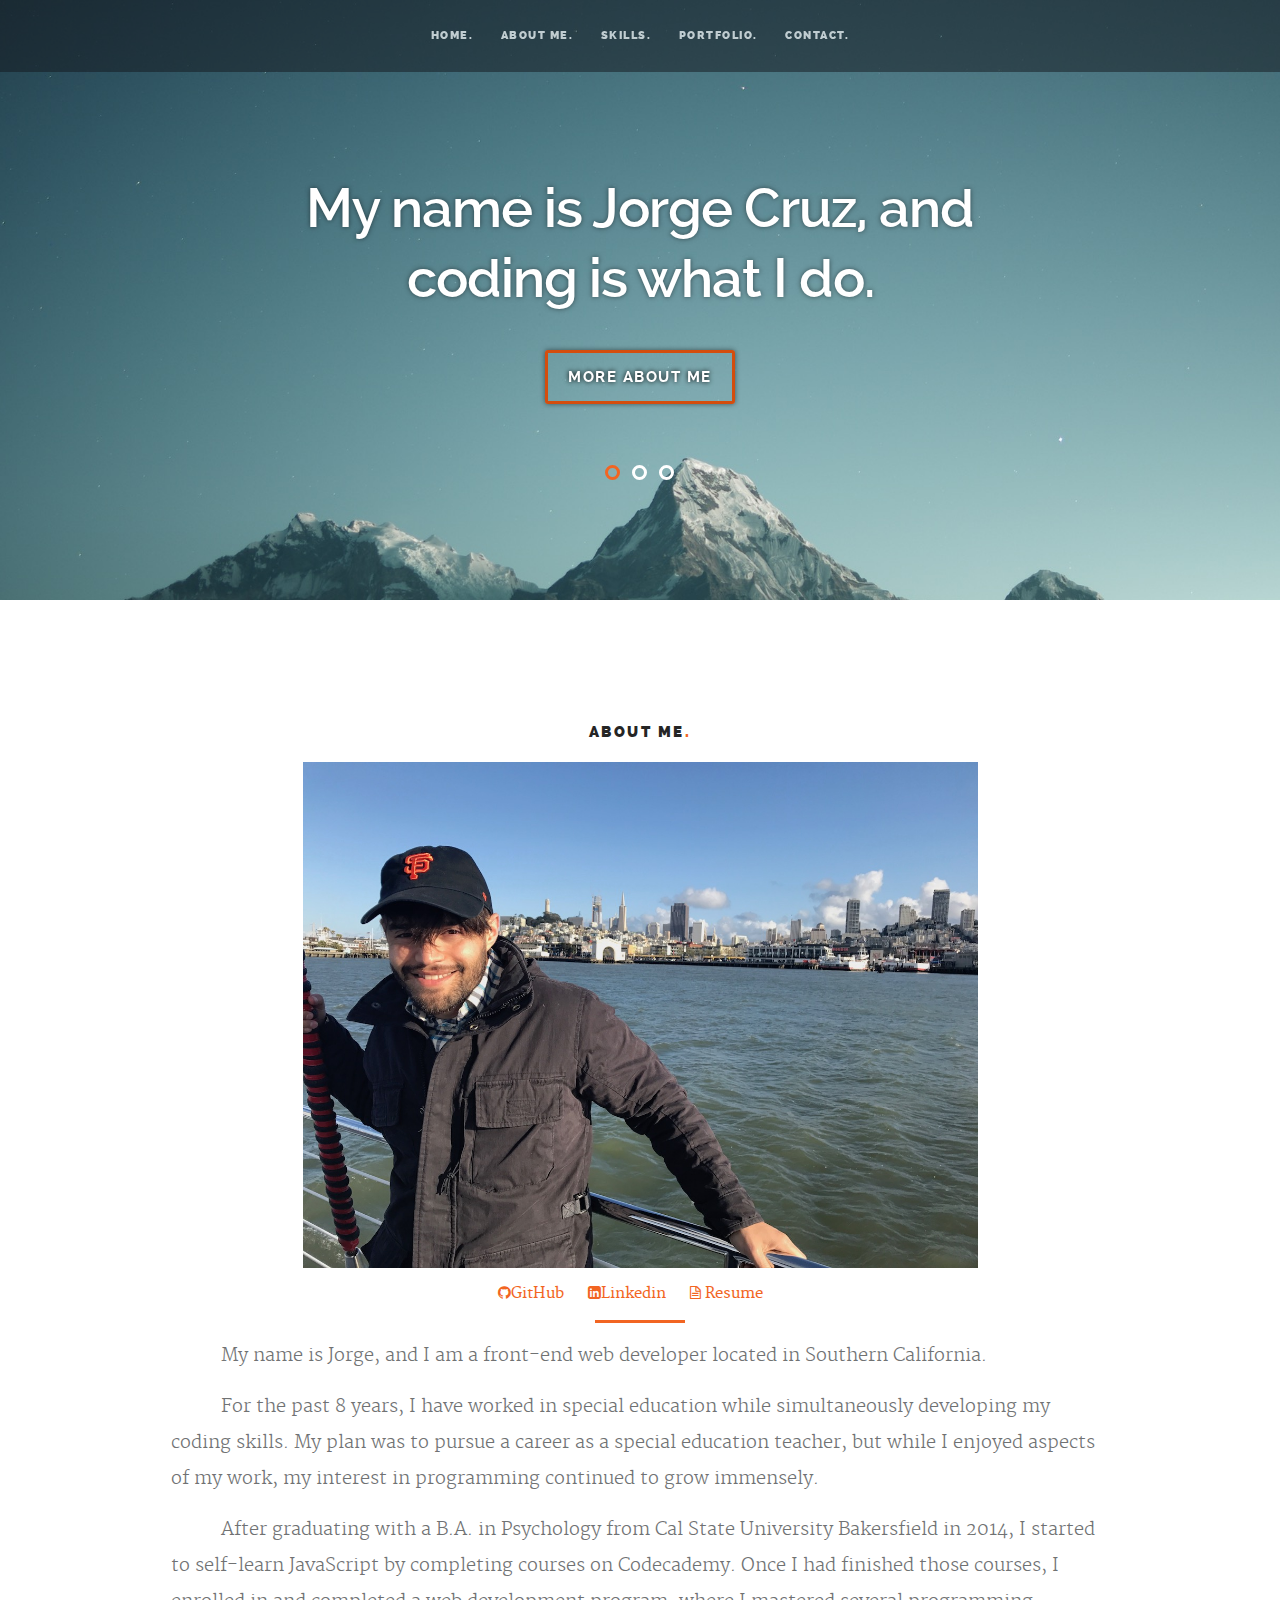
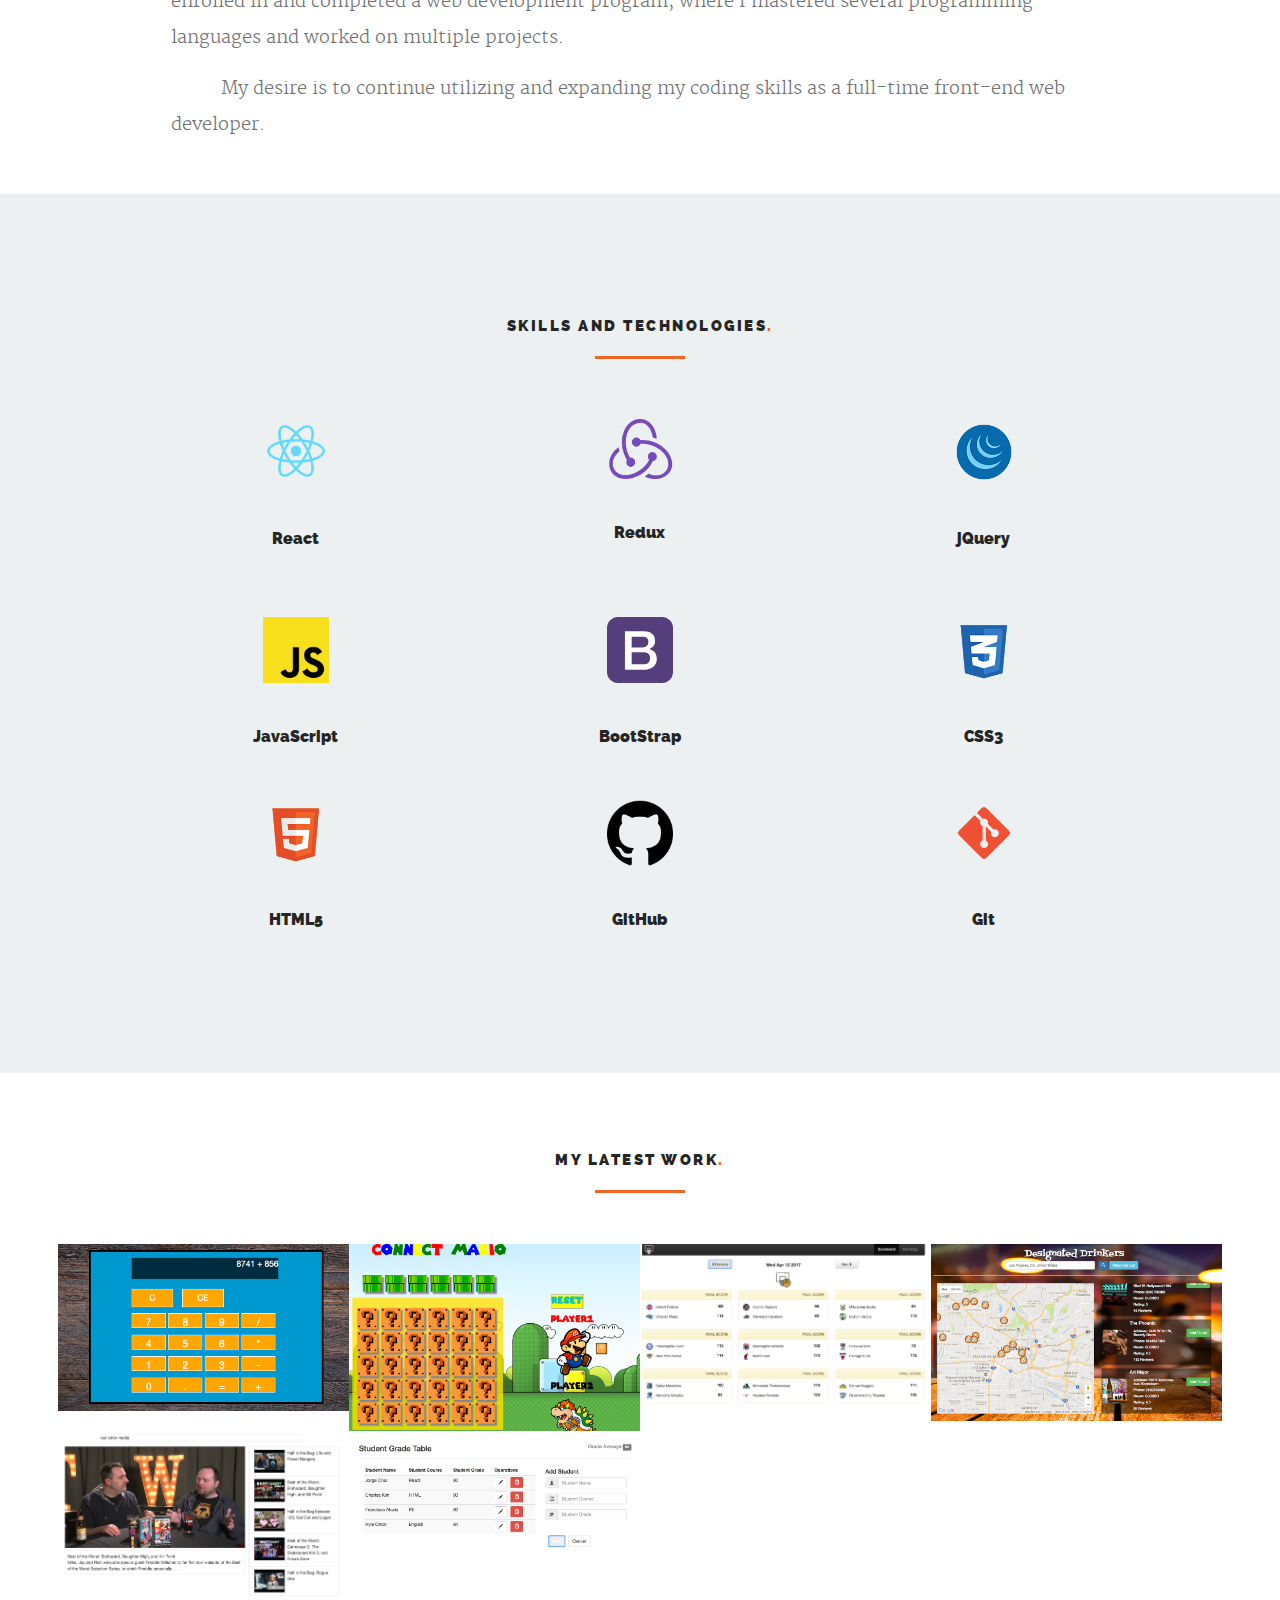
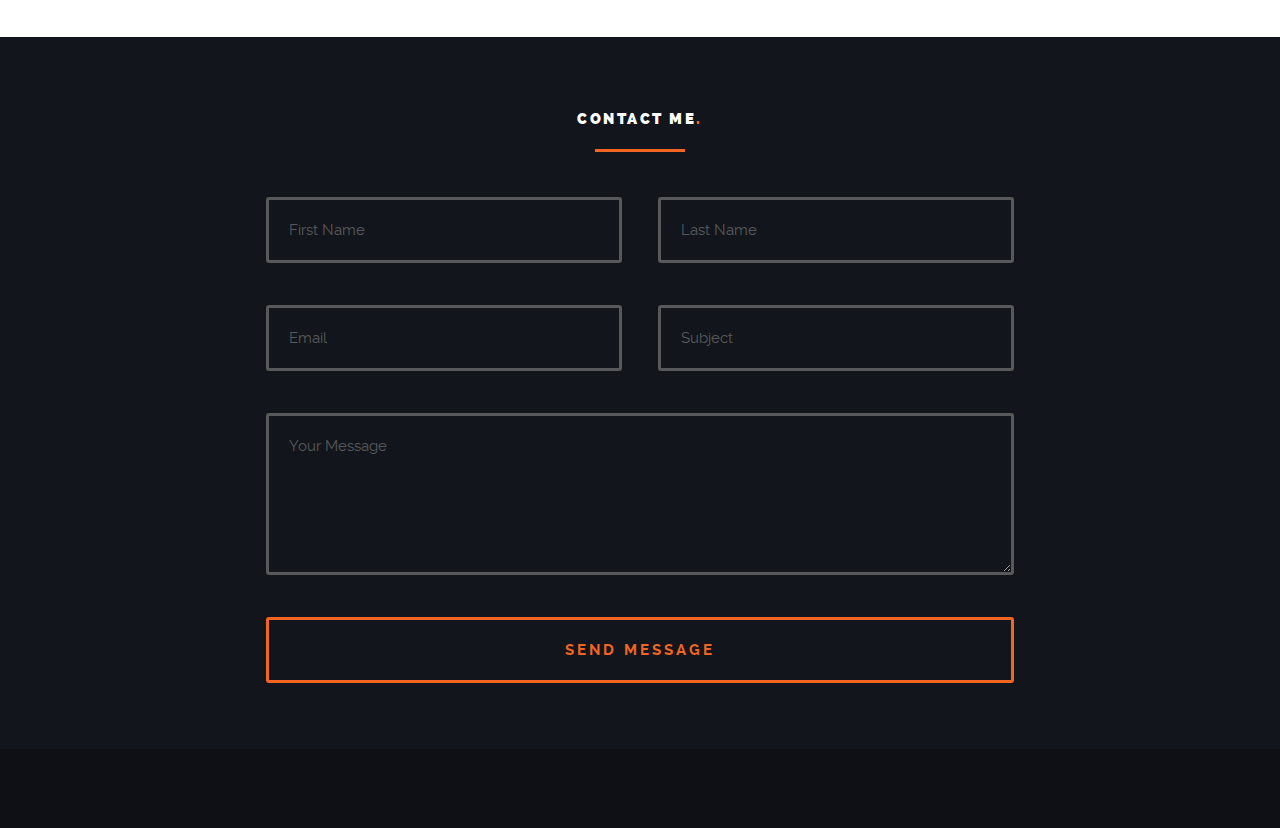
==== index.html @ adb17740 "fixed mobile projects" ====
<!DOCTYPE html>
<!--[if lt IE 8 ]><html class="no-js ie ie7" lang="en"> <![endif]-->
<!--[if IE 8 ]><html class="no-js ie ie8" lang="en"> <![endif]-->
<!--[if IE 9 ]><html class="no-js ie ie9" lang="en"> <![endif]-->
<!--[if (gte IE 9)|!(IE)]><!--><html class="no-js" lang="en"> <!--<![endif]-->
<head>

   <!--- Basic Page Needs
   ================================================== -->
   <meta charset="utf-8">
	<title>Jorge Cruz</title>
	<meta name="description" content="">  
	<meta name="author" content="">

   <!-- Mobile Specific Metas
   ================================================== -->
	<meta name="viewport" content="width=device-width, initial-scale=1, maximum-scale=1">

	<!-- CSS
    ================================================== -->
   <link rel="stylesheet" href="css/base.css">
	<link rel="stylesheet" href="css/main.css">
   <link rel="stylesheet" href="css/media-queries.css"> 
           

   <!-- Script
   =================================================== -->
	<script src="js/modernizr.js"></script>

   <!-- Favicons
	=================================================== -->
	<link rel="shortcut icon" href="favicon.ico" >

</head>

<body class="homepage">

   <div id="preloader"> 
	   <div id="status">
         <img src="images/loader.gif" height="60" width="60" alt="">
         <div class="loader">Loading...</div>
      </div>
   </div>
   

   <!-- Header
   =================================================== -->
   <header id="main-header">

   	<div class="row header-inner">
	      <nav id="nav-wrap">         
	         
	         <a class="mobile-btn" href="#nav-wrap" title="Show navigation">
	         	<span class='menu-text'>Show Menu</span>
	         	<span class="menu-icon"></span>
	         </a>
         	<a class="mobile-btn" href="#" title="Hide navigation">
         		<span class='menu-text'>Hide Menu</span>
         		<span class="menu-icon"></span>
         	</a>         

	         <ul id="nav" class="nav">
	            <li class="current"><a class="smoothscroll" href="#hero">Home.</a></li>
		         <li><a class="smoothscroll" href="#about">About Me.</a></li>
	            <li><a class="smoothscroll" href="#services">Skills.</a></li>
	            <li><a class="smoothscroll" href="#portfolio">Portfolio.</a></li>
				<li><a class="smoothscroll" href="#contact">Contact.</a></li>	            
	         </ul> 

	      </nav> <!-- /nav-wrap -->	      

	   </div> <!-- /header-inner -->

   </header> 

   


   <!-- Hero
   =================================================== -->
   <section id="hero">	
   	  
		<div class="row hero-content">

			<div class="twelve columns flex-container">

			   <div id="hero-slider" class="flexslider">

				   <ul class="slides">

					   <!-- Slide -->
					   <li>
						   <div class="flex-caption">
								<h1>My name is Jorge Cruz, and coding is what I do.</h1>	
								<p><a class="button stroke smoothscroll" href="#about">More About Me</a></p>																   
							</div>						
					   </li>

					   <!-- Slide -->
					   <li>						
							<div class="flex-caption">
								<h1 >Front-End Web Developer Based in Los Angeles, CA.</h1>	
								<p><a class="button stroke smoothscroll" href="#portfolio">See My Work</a></p>									   
							</div>					
					   </li>

					   <!-- Slide -->
					   <li>
						   <div class="flex-caption">
								<h1 >Take a look at some of <a class="smoothscroll" href="#portfolio" title="">my work</a> or <a class="smoothscroll" href="#contact" title="">contact me.</a></h1>
								<p><a class="button stroke smoothscroll" href="#contact">Get In Touch</a></p>										   
							</div>
					   </li>					              

				   </ul>

			   </div> <!-- .flexslider -->				   

	      </div> <!-- .flex-container -->      

		</div> <!-- .hero-content -->	   

   </section> <!-- #hero -->

    <!-- About Section
   ================================================== -->
   <section id="about">

   	<div class="row section-head">

   		<div class="twelve columns">
	         <h1>About Me<span>.</span></h1>
			 
			 	<img id="profile_pic" src='images/jorge.jpeg'><br>
				 
				 <a href="https://github.com/RobzDoom" target="_blank" class="links">
					<i class="fa fa-github fa-1x" aria-hidden="true"></i>GitHub
				 </a>
				 <a href="https://www.linkedin.com/in/jorge-cruz-a66221116/" target="_blank" class="links">
					<i class="fa fa-linkedin-square fa-1x" aria-hidden="true"></i>Linkedin
				 </a>
				 <a href="images/project_images/resume.pdf" target="_blank" class="links">
					 <i class="fa fa-file-text-o fa-1x" aria-hidden="true"></i>
					Resume
				 </a>


	         <hr />

	         <p id="aboutMe"> 
				

				 My name is Jorge, and I am a front-end web developer located in Southern California. <br>
	<p class= 'about1'>For the past 8 years, I have worked in special education while simultaneously developing my coding skills. My plan was to pursue a career as a special education teacher, but while I enjoyed aspects of my work, my interest in programming continued to grow immensely.<br></p> 
<p class='about1'>After graduating with a B.A. in Psychology from Cal State University Bakersfield in 2014, I started to self-learn JavaScript by completing courses on Codecademy. Once I had finished those courses, I enrolled in and completed a web development program, where I mastered several programming languages and worked on multiple projects.<br></p>
<p class='about1'>My desire is to continue utilizing and expanding my coding skills as a full-time front-end web developer.<br></p>


	         </p>

	      </div>

      </div>

      <div class="row about-content"> 

      	<div class="mob-whole six columns left">

      		<h3></h3>	

	      	<p></p>

      	</div> <!-- /left -->

      	<div class="mob-whole six columns right">

	      	<h3></h3>

	      	<p>
	         </p>	

      	</div> <!-- /right -->

      </div> <!-- /row -->    

      <div class="row about-content"> 

      	<div class="mob-whole six columns left">

	      	<h3></h3>	

	      	<p></p>

      	</div> <!-- /left -->

      	<div class="mob-whole six columns right">

	      	<h3></h3>

	      	<p></p>	

      	</div> <!-- /right -->

      </div>

	  
   <!-- Services Section
   ================================================== -->
   <section id="services">

   	<div class="row section-head">

   		<div class="twelve columns">

	         <h1>Skills and Technologies<span>.</span></h1>

	         <hr />

         </div>

      </div>

      <div class="row">

      	<div class="twelve columns">

	      	<div class="service-list bgrid-third s-bgrid-half">

	      		<div class="bgrid">

	               <div class="icon-part">
	               	<img src='images/skills/react.png'/>
	               </div>

	               <h3>React</h3>

	               <div class="service-content">	                  
	         			<p></p> 
	               </div>      

	            </div> <!-- /bgrid -->

				   <div class="bgrid">

	              	<div class="icon-part">
						<img src='images/skills/redux2.png'/>
	               </div>

	               <h3>Redux</h3>                  

	               <div class="service-content">	                  
	         			
	               </div>                                 

	            </div> <!-- /bgrid -->

				   <div class="bgrid">

	              	<div class="icon-part">	               	
						<img src='images/skills/jQuery.png'/>
	               </div>

	               <h3>jQuery</h3>

	               <div class="service-content">		                  
	         			
	               </div>                               

	            </div> <!-- /bgrid -->
					  <div class="bgrid">

	              	<div class="icon-part">	               	
	               		<img src='images/skills/js.png'/>
	               </div>

	               <h3>JavaScript</h3>

	               <div class="service-content">		                  
	         			
	               </div>                               

	            </div> <!-- /bgrid -->

				   <div class="bgrid">

	              	<div class="icon-part">
						<img src='images/skills/bootstrap2.svg'/>
	               </div>
	                  
	               <h3>BootStrap</h3> 

	               <div class="service-content">	                  
	         		
	               </div>                                 

	            </div> <!-- /bgrid -->
				<div class="bgrid">

	              	<div class="icon-part">
						<img src='images/skills/css3.png'/>
	               </div>
	                  
	               <h3>CSS3</h3>

	               <div class="service-content">	                  
	         			
	               </div>                                 

	             </div> <!-- /bgrid -->

				   <div class="bgrid">

	              	<div class="icon-part">
						<img src='images/skills/html5.png'/>
	               </div>
	                  
	               <h3>HTML5</h3>

	               <div class="service-content">	                  
	         			
	               </div>                                 

	             </div> <!-- /bgrid -->

				   <div class="bgrid">

	               <div class="icon-part">
						<img src='images/skills/github.png'/>
	               </div>

	               <h3>GitHub</h3>

	               <div class="service-content">
	               </div>                              

	            </div> <!-- /bgrid -->

				 <div class="bgrid">

	               <div class="icon-part">
						<img src='images/skills/git.png'/>
	               </div>

	               <h3>Git</h3>

	               <div class="service-content">
	               </div>                              

	            </div> <!-- /bgrid -->

	      	</div> <!-- /service-list -->

	      </div> <!-- /twelve -->

      </div> <!-- /row -->      

   </section> <!-- /services -->   
   


   <!-- Portfolio
   ================================================== -->
   <section id="portfolio">

      <div class="row section-head">

      	<div class="twelve columns">

	         <h1>My Latest Work<span>.</span></h1>

	         <hr />

	         <!--<p>Sed ut perspiciatis unde omnis iste natus error sit voluptatem accusantium doloremque laudantium, totam rem aperiam,
	         eaque ipsa quae ab illo inventore veritatis et quasi architecto beatae vitae dicta sunt explicabo. Nemo enim ipsam
	         voluptatem quia voluptas sit aspernatur aut odit aut fugit.
	         </p>-->

	      </div>

      </div>

      <div class="row items">

      	<div class="twelve columns">

            <div id="portfolio-wrapper" class="bgrid-fourth s-bgrid-third mob-bgrid-half group">

          	   <div class="bgrid item" id="project1">
                  <div class="item-wrap">

                     <a href="portfolio_calculator.html">
                        <img src="images/project_images/calculator.png" alt="Calculator">
                        <div class="overlay"></div>                       
                        <div class="portfolio-item-meta">
          					      <h5>Calculator</h5>
                              <p>Build a functional calculator</p>
          					</div>                         
                     </a>

                  </div>
          		</div> <!-- /item -->

               <div class="bgrid item" id="project2">
                  <div class="item-wrap">

                     <a href="portfolio.html">
                        <img src="images/project_images/connect_4.png" alt="Connect 4">
                        <div class="overlay">
                        	<div class="portfolio-item-meta">
          					      <h5>Super Mario Theme Connect 4</h5>
                              <p>Created a connect 4 with Super Mario Characters</p>
          					   </div>
                        </div>                        
                     </a>

                  </div>
          		</div> <!-- /item -->

               <div class="bgrid stack item" id="project6">
                  <div class="item-wrap">

                     <a href="portfolio_nba.html">
                        <img src="images/project_images/nba_scores.png" alt="NBA Scores">                        
                        <div class="overlay">
                        	<div class="portfolio-item-meta">
          					      <h5>NBA Scores and Standings</h5>
                              <p>Created a site that displays live scores for NBA games.</p>
          					   </div>
                        </div>                        
                     </a>

                  </div>
          		</div> <!-- /item -->

               <div class="bgrid item" id="project3">
                  <div class="item-wrap">

                     <a href="portfolio_designated.html">
                        <img src="images/project_images/designated.png" alt="Designated Drinkers">
                        <div class="overlay">
                        	<div class="portfolio-item-meta">
          					      <h5>Designated Drinkers</h5>
                              <p>Created Website that allows user to plan pub crawls.</p>
          					   </div>
                        </div>                       
                     </a>

                  </div>
          		</div> <!-- /item -->

               <div class="bgrid item" id="project4">
                  <div class="item-wrap">

                     <a href="portfolio_yt.html">
                     	<img src="images/project_images/yt_image_red.png" alt="Coffee Cup">
                       	<div class="overlay">
                       		<div class="portfolio-item-meta">
          					      <h5>YouTube React</h5>
                              <p>Recreated YouTube page.</p>
          					   </div>
                       	</div>                        
                     </a>

                  </div>
          		</div> <!--/item -->

               <div class="bgrid item" id="project5">
                  <div class="item-wrap">

                     <a href="sgt.html">
                        <img src="images/project_images/sgt2.png" alt="sgt">
                        <div class="overlay">
                        	<div class="portfolio-item-meta">
          					      <h5>Student Grade Table</h5>
                              <p>Created a Student Grade Table that lets users save and delete student infomation</p>
          					   </div>
                        </div>                        
                     </a>

                  </div>
          		</div>

               <!--<div class="bgrid item">
                  <div class="item-wrap">

                     <a href="portfolio.html">                        
                        <img src="images/portfolio/judah.jpg" alt="Judah">                       
                        <div class="overlay">
                        	<div class="portfolio-item-meta">
          					      <h5>Judah</h5>
                              <p>Web Design</p>
          					   </div>
                        </div>                        
                     </a>

                  </div>
          		</div>  /item -->

               <!--<div class="bgrid item">
                  <div class="item-wrap">

                     <a href="portfolio.html">
                        <img src="images/portfolio/embossed-paper.jpg" alt="Embossed Paper">
                        <div class="overlay">
                        	<div class="portfolio-item-meta">
          					      <h5>Embossed Paper</h5>
                              <p>Branding</p>
          					   </div>
                        </div>                                                
                     </a>                   

                  </div>
          		</div>   item end -->

            </div> <!-- /portfolio-wrapper -->

         </div> <!-- /twelve -->

      </div>  <!-- /row -->
      
   </section> <!-- /Portfolio -->
 

      <!-- team
   	=================================================== -->
   	<!--<div id='team'>

	      <div class="row team section-head">

	   		<div class="twelve columns">

		         <h1>Our Rockstar Team<span>.</span></h1>

		         <hr />

		         <p>Sed ut perspiciatis unde omnis iste natus error sit voluptatem accusantium doloremque laudantium, totam rem aperiam,
		         eaque ipsa quae ab illo inventore veritatis et quasi architecto beatae vitae dicta sunt explicabo. Nemo enim ipsam
		         voluptatem quia voluptas sit aspernatur aut odit aut fugit.
		         </p>	         

		      </div>

	      </div>

      	<div class="row about-content">

      		<div class="twelve columns">

		         <div id="team-wrapper" class="bgrid-half mob-bgrid-whole group">

		            <div class="bgrid member">

		               <div class="member-header">

		                 	<div class="member-pic">
									<img src="images/team/member01-k.jpg" alt=""/>                        	                       	
		                 	</div>

		                  <div class="member-name">
		                     <h3>Naruto Uzumaki</h3>
		                     <span>Creative Director</span>
		                  </div>

		               </div>							

		               <p>Proin gravida nibh vel velit auctor aliquet. Aenean sollicitudin, lorem quis bibendum auctor,
		               nisi elit consequat ipsum, nec sagittis sem nibh id elit. </p>

		               <ul class="member-social">
		                  <li><a href="#"><i class="fa fa-facebook"></i></a></li>
		                  <li><a href="#"><i class="fa fa-twitter"></i></a></li>
		                  <li><a href="#"><i class="fa fa-google-plus"></i></a></li>
		                  <li><a href="#"><i class="fa fa-linkedin"></i></a></li>
		                  <li><a href="#"><i class="fa fa-skype"></i></a></li>
		               </ul>

		          	</div> 

		            <div class="bgrid member">

		              	<div class="member-header">
										
								<div class="member-pic">
		                 		<img src="images/team/member02-k.jpg" alt=""/>                        	
		                	</div>
		                
		                	<div class="member-name">
		                   	<h3>Sasuke Uchiha</h3>
		                   	<span>Lead Designer</span>
		                	</div>

		               </div>

		               <p>Proin gravida nibh vel velit auctor aliquet. Aenean sollicitudin, lorem quis bibendum auctor,
		               nisi elit consequat ipsum, nec sagittis sem nibh id elit. </p>

		               <ul class="member-social">
		                  <li><a href="#"><i class="fa fa-facebook"></i></a></li>
		                  <li><a href="#"><i class="fa fa-twitter"></i></a></li>
		                  <li><a href="#"><i class="fa fa-google-plus"></i></a></li>
		                  <li><a href="#"><i class="fa fa-linkedin"></i></a></li>
		                  <li><a href="#"><i class="fa fa-skype"></i></a></li>
		               </ul>

		       		</div>

		            <div class="bgrid member first">

							<div class="member-header">
							
								<div class="member-pic">
		                		<img src="images/team/member03-k.jpg" alt=""/>                        	
		               	</div>

		               	<div class="member-name">
		                  	<h3>Sakura Haruno</h3>
		                  	<span>Web Designer</span>
		               	</div>

							</div>

		               <p>Proin gravida nibh vel velit auctor aliquet. Aenean sollicitudin, lorem quis bibendum auctor,
		               nisi elit consequat ipsum, nec sagittis sem nibh id elit. </p>

		               <ul class="member-social">
		                  <li><a href="#"><i class="fa fa-facebook"></i></a></li>
		                  <li><a href="#"><i class="fa fa-twitter"></i></a></li>
		                  <li><a href="#"><i class="fa fa-google-plus"></i></a></li>
		                  <li><a href="#"><i class="fa fa-linkedin"></i></a></li>
		                  <li><a href="#"><i class="fa fa-skype"></i></a></li>
		               </ul>

		      		</div>

		            <div class="bgrid member">

		            	<div class="member-header">
										
								<div class="member-pic">
									<img src="images/team/member04-k.jpg" alt=""/>                        	                        	
		                 	</div>

		                  <div class="member-name">
		                     <h3>Shikamaru Nara</h3>
		                     <span>Web Designer</span>
		                  </div>

		               </div>

		               <p>Proin gravida nibh vel velit auctor aliquet. Aenean sollicitudin, lorem quis bibendum auctor,
		                  nisi elit consequat ipsum, nec sagittis sem nibh id elit. </p>

		               <ul class="member-social">
		                  <li><a href="#"><i class="fa fa-facebook"></i></a></li>
		                  <li><a href="#"><i class="fa fa-twitter"></i></a></li>
		                  <li><a href="#"><i class="fa fa-google-plus"></i></a></li>
		                  <li><a href="#"><i class="fa fa-linkedin"></i></a></li>
		                  <li><a href="#"><i class="fa fa-skype"></i></a></li>
		               </ul>

		            </div> <!-- /member -->

		         </div> <!-- /twelve -->

	         </div> <!-- /team-wrapper -->

         </div> <!-- /row -->

      </div> <!-- /team -->           

   </section> 
   
   <!-- Contact Section
   ================================================== -->
     <!-- Contact Section
   ================================================== -->
   <section id="contact">

   	<div class="row section-head">

   		<div class="twelve columns">

	         <h1>Contact Me<span>.</span></h1>

	         <hr />

	      </div>

      </div>

      <div class="row form-section">
      	
      	<div id="contact-form" class="twelve columns">

            <form name="contactForm" id="contactForm" method="post" action="">

      			<fieldset>

                  <div class="row">

	                  <div class="six columns mob-whole">
	                  	<label for="contactFname">First Name <span class="required">*</span></label>	      						   
	      					<input name="contactFname" type="text" id="contactFname" placeholder="First Name" value="" />	      					
	                  </div>

	                  <div class="six columns mob-whole">	
	                  	<label for="contactLname">Last Name <span class="required">*</span></label>      						   
	      					<input name="contactLname" type="text" id="contactLname" placeholder="Last Name" value="" />	      					
	                  </div>	                        

                  </div>

                  <div class="row">

	                  <div class="six columns mob-whole">	
	                  	<label for="contactEmail">Email <span class="required">*</span></label>      						   
	      					<input name="contactEmail" type="text" id="contactEmail" placeholder="Email" value="" />	      					
	                  </div>

	                  <div class="six columns mob-whole">	 
	                  	<label for="contactSubject">Subject</label>     						   
	      					<input name="contactSubject" type="text" id="contactSubject" placeholder="Subject"  value="" />	      					
	                  </div>

                  </div>

                  <div class="row">

	                  <div class="twelve columns">
	                     <label  for="contactMessage">Message <span class="required">*</span></label>
	                     <textarea name="contactMessage"  id="contactMessage" placeholder="Your Message" rows="10" cols="50" ></textarea>
	                  </div>

                  </div>

                  <div>
                     <button class="submit full-width">Send Message</button>
                     <div id="image-loader">
                        <img src="images/loader.gif" alt="" />
                     </div>
                  </div>

      			</fieldset>
      				
      		</form> <!-- /contactForm -->

            <!-- message box -->
            <div id="message-warning"></div>
            <div id="message-success">
               <i class="fa fa-check"></i>Your message was sent, thank you!<br />
    			</div>

         </div> <!-- /contact-form -->      	

      </div> <!-- /form-section -->     

   </section>  <!-- /contact-->

   <!-- Footer
   ================================================== -->
   <footer>

      <div class="row">       

         <div class="columns tab-whole footer-about">
				
         </div> <!-- /footer-about -->

         <div class="six columns tab-whole right-cols">

            <div class="row">
            </div> <!-- /Row(nested) -->

         </div>
         <div id="go-top">
            <a class="smoothscroll" title="Back to Top" href="#hero"><span>Back to Top</span><i class="fa fa-long-arrow-up"></i></a>
         </div>

      </div> <!-- /row -->

   </footer> <!-- /footer -->


   <!-- Java Script
   ================================================== -->
   <script src="http://ajax.googleapis.com/ajax/libs/jquery/1.10.2/jquery.min.js"></script>
   <script>window.jQuery || document.write('<script src="js/jquery-1.10.2.min.js"><\/script>')</script>
   <script type="text/javascript" src="js/jquery-migrate-1.2.1.min.js"></script>   
   <script src="js/jquery.flexslider.js"></script>
   <script src="js/jquery.fittext.js"></script>
   <script src="js/backstretch.js"></script> 
   <script src="js/waypoints.js"></script>  
   <script src="js/main.js"></script>

</body>

</html>
---- css/base.css ----
/* =================================================================== */
/* 
/*  Puremedia v1.0 Base Stylesheet
/*  url:styleshout.com
/*  10-09-2014
/*
/*  ------------------------------------------------------------------ 
  
    TOC: 
    a. Reset
    b. Basic Setup Styles
    c. Typography  
    d. Media
    e. Grid
    f. MISC
  
/* =================================================================== */

/* 
/* a. Reset - normalize.css v3.0.1 | MIT License | git.io/normalize
/* =================================================================== */
html {
	font-family: sans-serif;
	-ms-text-size-adjust: 100%;
	-webkit-text-size-adjust: 100%;
}
body {
	margin: 0;
}
article, aside, details, figcaption, figure, footer, header, hgroup, main, nav, section, summary {
	display: block;
}
audio, canvas, progress, video {
	display: inline-block;
	vertical-align: baseline;
}
audio:not([controls]) {
	display: none;
	height: 0;
}
[hidden], template {
	display: none;
}
a {
	background: transparent;
}
a:active, a:hover {
	outline: 0;
}
abbr[title] {
	border-bottom: 1px dotted;
}
b, strong {
	font-weight: bold;
}
dfn {
	font-style: italic;
}
h1 {
	font-size: 2em;
	margin: 0.67em 0;
}
mark {
	background: #ff0;
	color: #000;
}
small {
	font-size: 80%;
}
sub, sup {
	font-size: 75%;
	line-height: 0;
	position: relative;
	vertical-align: baseline;
}
sup {
	top: -0.5em;
}
sub {
	bottom: -0.25em;
}
img {
	border: 0;
}
svg:not(:root) {
	overflow: hidden;
}
figure {
	margin: 1em 40px;
}
hr {
	-moz-box-sizing: content-box;
	box-sizing: content-box;
	height: 0;
}
pre {
	overflow: auto;
}
code, kbd, pre, samp {
	font-family: monospace, monospace;
	font-size: 1em;
}
button, input, optgroup, select, textarea {
	color: inherit;
	font: inherit;
	margin: 0;
}
button {
	overflow: visible;
}
button, select {
	text-transform: none;
}
button, html input[type="button"], input[type="reset"], input[type="submit"] {
	-webkit-appearance: button;
	cursor: pointer;
}
button[disabled], html input[disabled] {
	cursor: default;
}
button::-moz-focus-inner, input::-moz-focus-inner {
	border: 0;
	padding: 0;
}
input {
	line-height: normal;
}
input[type="checkbox"], input[type="radio"] {
	box-sizing: border-box;
	padding: 0;
}
input[type="number"]::-webkit-inner-spin-button, input[type="number"]::-webkit-outer-spin-button {
	height: auto;
}
input[type="search"] {
	-webkit-appearance: textfield;
	-moz-box-sizing: content-box;
	-webkit-box-sizing: content-box;
	box-sizing: content-box;
}
input[type="search"]::-webkit-search-cancel-button, input[type="search"]::-webkit-search-decoration {
	-webkit-appearance: none;
}
fieldset {
	border: 1px solid #c0c0c0;
	margin: 0 2px;
	padding: 0.35em 0.625em 0.75em;
}
legend {
	border: 0;
	padding: 0;
}
textarea {
	overflow: auto;
}
optgroup {
	font-weight: bold;
}
table {
	border-collapse: collapse;
	border-spacing: 0;
}
td, th {
	padding: 0;
}

/* 
/* b. Basic Setup Styles - Top Elements
/* =================================================================== */
*, *:before, *:after {
	-webkit-box-sizing: border-box;
	-moz-box-sizing: border-box;
	box-sizing: border-box;
}
html {
	-webkit-font-smoothing: antialiased;
	-moz-osx-font-smoothing: grayscale;
	font-size: 62.5%;
}
body {
	font-weight: normal;
	line-height: 1;
	text-rendering: optimizeLegibility;
}

/* 
/* c. Typography
====================================================================== */
div, dl, dt, dd, ul, ol, li, h1, h2, h3, h4, h5, h6, pre, form, p, blockquote, th, td {
	margin: 0;
	padding: 0;
}
h1, h2, h3, h4, h5, h6 {
	text-rendering: optimizeLegibility;
	line-height: 1.2;
}
hr {
	border: solid #ddd;
	border-width: 1px 0 0;
	clear: both;
	margin: 11px 0 24px;
	height: 0;
}
em, i {
	font-style: italic;
	line-height: inherit;
}
strong, b {
	font-weight: bold;
	line-height: inherit;
}
small {
	font-size: 60%;
	line-height: inherit;
}
ul {
	list-style: none;
}
ol {
	list-style: decimal;
}
ol, ul.square, ul.circle, ul.disc {
	margin-left: 17px;
}
ul.square {
	list-style: square;
}
ul.circle {
	list-style: circle;
}
ul.disc {
	list-style: disc;
}
ul li {
	padding-left: 4px;
}
ul ul, ul ol, ol ol, ol ul {
	margin: 3px 0 3px 17px;
}

/* links
---------------------------------------------------------------------- */
a {
	text-decoration: none;
	line-height: inherit;
}
a img {
	border: none;
}
a:focus {
	outline: none;
}
p a, p a:visited {
	line-height: inherit;
}

/* 
/* d. Media
/* =================================================================== */
img, video, embed, object {
	max-width: 100%;
	height: auto;
}
object, embed {
	height: 100%;
}
img {
	-ms-interpolation-mode: bicubic;
}

/* 
/* e. Grid
===================================================================== */
.row {
	width: 94%;
	max-width: 1024px;
	margin: 0 auto;
}
.ie8 .row {
	width: 1024px;
}
.narrow .row {
	max-width: 980px;
}
.row .row {
	width: auto;
	max-width: none;
	margin-left: -18px;
	margin-right: -18px;
}
.row:before, .row:after {
	content: "";
	display: table;
}
.row:after {
	clear: both;
}
.column, .columns, .bgrid {
	position: relative;
	padding: 0 18px;
	min-height: 1px;
	float: left;
}
.column.centered, .columns.centered {
	float: none;
	margin: 0 auto;
}
.row.collapsed > .column, .row.collapsed > .columns, .column.collapsed, .columns.collapsed {
	padding: 0;
}
[class*="column"] + [class*="column"]:last-child {
	float: right;
}
[class*="column"] + [class*="column"].end {
	float: right;
}
.one, .row .one {
	width: 8.33333%;
}
.two, .row .two {
	width: 16.66667%;
}
.three, .row .three {
	width: 25%;
}
.four, .row .four {
	width: 33.33333%;
}
.five, .row .five {
	width: 41.66667%;
}
.six, .row .six {
	width: 50%;
}
.seven, .row .seven {
	width: 58.33333%;
}
.eight, .row .eight {
	width: 66.66667%;
}
.nine, .row .nine {
	width: 75%;
}
.ten .row .ten {
	width: 83.33333%;
}
.eleven, .row .eleven {
	width: 91.66667%;
}
.twelve, .row .twelve {
	width: 100%;
}

/* tablets
--------------------------------------------------------------- */
@media screen and (max-width:768px) {
	.row {
		width: auto;
		padding-left: 30px;
		padding-right: 30px;
	}
	.row .row {
		padding-left: 0;
		padding-right: 0;
		margin-left: -15px;
		margin-right: -15px;
	}
	.column, .columns {
		padding: 0 15px;
	}
	.tab-fourth, .row .tab-fourth {
		width: 25%;
	}
	.tab-third, .row .tab-third {
		width: 33.33333%;
	}
	.tab-half, .row .tab-half {
		width: 50%;
	}
	.tab-2thirds, .row .tab-2thirds {
		width: 66.66667%;
	}
	.tab-3fourths, .row .tab-3fourths {
		width: 75%;
	}
	.tab-whole, .row .tab-whole {
		width: 100%;
	}
}

/* mobile
--------------------------------------------------------------- */
@media screen and (max-width:600px) {
	.row {
		padding-left: 25px;
		padding-right: 25px;
	}
	.row .row {
		margin-left: -10px;
		margin-right: -10px;
	}
	.column, .columns {
		padding: 0 10px;
	}
	.mob-fourth, .row .mob-fourth {
		width: 25%;
	}
	.mob-half, .row .mob-half {
		width: 50%;
	}
	.mob-3fourths, .row .mob-3fourths {
		width: 75%;
	}
	.mob-whole, .row .mob-whole {
		width: 100%;
	}
}

/* small mobile devices
--------------------------------------------------------------- */
@media screen and (max-width:400px) {
	.row {
		padding-left: 30px;
		padding-right: 30px;
	}
	.row .row {
		padding-left: 0;
		padding-right: 0;
		margin-left: 0;
		margin-right: 0;
	}
	.column, .columns {
		width: auto !important;
		float: none !important;
		margin-left: 0;
		margin-right: 0;
		clear: both;
		padding: 0;
	}
	[class*="column"] + [class*="column"]:last-child {
		float: none;
	}
}

/* larger screens
--------------------------------------------------------------- */
@media screen and (min-width:1200px) {
	.wide .wrap {
		max-width: 1180px;
	}
}


/* block grids
--------------------------------------------------------------- */
.bgrid-sixth .bgrid {
	width: 16.66667%;
}
.bgrid-fourth .bgrid {
	width: 25%;
}
.bgrid-third .bgrid {
	width: 33.33333%;
}
.bgrid-half .bgrid {
	width: 50%;
}
.bgrid {
	padding: 0;
}

/* Clearing for block grid columns. Allows columns with
different heights to align properly. */
.first {
	clear: both;
}

/* first column in large(default) screen - for IE8 */
.bgrid-sixth .bgrid:nth-child(6n+1), .bgrid-fourth .bgrid:nth-child(4n+1), .bgrid-third .bgrid:nth-child(3n+1), .bgrid-half .bgrid:nth-child(2n+1) {
	clear: both;
}

/* smaller screens */
@media screen and (max-width:900px) {
	/* block grids for small screens */
	.s-bgrid-sixth .bgrid {
		width: 16.66667%;
	}
	.s-bgrid-fourth .bgrid {
		width: 25%;
	}
	.s-bgrid-third .bgrid {
		width: 33.33333%;
	}
	.s-bgrid-half .bgrid {
		width: 50%;
	}
	.s-bgrid-whole .bgrid {
		width: 100%;
		clear: both;
	}
	.first, [class*="bgrid-"] .bgrid:nth-child(n) {
		clear: none;
	}
	.s-bgrid-sixth .bgrid:nth-child(6n+1), .s-bgrid-fourth .bgrid:nth-child(4n+1), .s-bgrid-third .bgrid:nth-child(3n+1), .s-bgrid-half .bgrid:nth-child(2n+1) {
		clear: both;
	}
}

/* tablets */
@media screen and (max-width:768px) {
	.tab-bgrid-sixth .bgrid {
		width: 16.66667%;
	}
	.tab-bgrid-fourth .bgrid {
		width: 25%;
	}
	.tab-bgrid-third .bgrid {
		width: 33.33333%;
	}
	.tab-bgrid-half .bgrid {
		width: 50%;
	}
	.tab-bgrid-whole .bgrid {
		width: 100%;
		clear: both;
	}
	.first, [class*="tab-bgrid-"] .bgrid:nth-child(n) {
		clear: none;
	}
	.tab-bgrid-sixth .bgrid:nth-child(6n+1), .tab-bgrid-fourth .bgrid:nth-child(4n+1), .tab-bgrid-third .bgrid:nth-child(3n+1), .tab-bgrid-half .bgrid:nth-child(2n+1) {
		clear: both;
	}
}

/* mobile devices */
@media screen and (max-width:600px) {
	.mob-bgrid-sixth .bgrid {
		width: 16.66667%;
	}
	.mob-bgrid-fourth .bgrid {
		width: 25%;
	}
	.mob-bgrid-third .bgrid {
		width: 33.33333%;
	}
	.mob-bgrid-half .bgrid {
		width: 100%;
	}
	.mob-bgrid-whole .bgrid {
		width: 100%;
		clear: both;
	}
	.first, [class*="mob-bgrid-"] .bgrid:nth-child(n) {
		clear: none;
	}
	.mob-bgrid-sixth .bgrid:nth-child(6n+1), .mob-bgrid-fourth .bgrid:nth-child(4n+1), .mob-bgrid-third .bgrid:nth-child(3n+1), .mob-bgrid-half .bgrid:nth-child(2n+1) {
		clear: both;
	}
}

/* stack on small mobile devices */
@media screen and (max-width:400px) {
	.stack .bgrid {
		width: auto !important;
		float: none !important;
		margin-left: 0;
		margin-right: 0;
		clear: both;
	}
}

/* 
/* f. MISC
===================================================================== */

/* Clearing - (http://nicolasgallagher.com/micro-clearfix-hack/
--------------------------------------------------------------------- */
.group:before, .group:after {
	content: "";
	display: table;
}
.group:after {
	clear: both;
}

/* Misc Helper Styles
--------------------------------------------------------------------- */
.hidden {
	display: none;
}
.remove-bottom {
	margin-bottom: 0;
}
.half-bottom {
	margin-bottom: 15px !important;
}
.add-bottom {
	margin-bottom: 30px !important;
}
.no-border {
	border: none;
}
.text-center {
	text-align: center;
}
.text-left {
	text-align: left;
}
.text-right {
	text-align: right;
}
.pull-left {
	float: left;
}
.pull-right {
	float: right;
}
.align-center {
	margin-left: auto;
	margin-right: auto;
	text-align: center;
}
---- css/main.css ----
/* =================================================================== */
/* 
/*  Puremedia v1.0 Main Stylesheet
/*  url:styleshout.com
/*  10-10-2014
/*
/*  ------------------------------------------------------------------ 

    TOC: 
    a. Webfonts and Iconfonts
    b. Document Setup
    c. Forms  
    d. Preloader
    e. Buttons
    f. Other Components
    g. Header Styles
    h. Content Styles
    i. Footer Styles
    j. Common and shared styles
    k. Hero Section
    l. Portfolio Section
    m. Services Section
    n. About Section
    o. Journal Section
    p. Contact Section
    q. Blog Entry
    r. Portfolio Entry

/* =================================================================== */

/* 
/* a. Webfonts and Iconfonts
/* =================================================================== */
@import url("fonts.css");
@import url("font-awesome/css/font-awesome.min.css");
@import url("simple-line-icons/simple-line-icons.css");

/* 
/* b. Document Setup
/* =================================================================== */

/* Body
---------------------------------------------------------------------- */
body {
	background: #0e1015;
	font: 15px/30px "merriweather-regular", serif;
	font-weight: normal;
	/*color: white;*/
}

/* Links
---------------------------------------------------------------------- */
a, a:visited {
	color: #f26522;
	-moz-transition: all 0.3s ease-in-out;
	-o-transition: all 0.3s ease-in-out;
	-webkit-transition: all 0.3s ease-in-out;
	-ms-transition: all 0.3s ease-in-out;
	transition: all 0.3s ease-in-out;
}
a:hover, a:focus {
	color: black;
}

/* Typography
--------------------------------------------------------------------- */
h1, h2, h3, h4, h5, h6 {
	font-family: "raleway-bold", sans-serif;
	color: #252525;
	font-style: normal;
	text-rendering: optimizeLegibility;
	margin: 18px 0 15px;
}
h1 a, h2 a, h3 a, h4 a, h5 a, h6 a {
	font-weight: inherit;
}
h1 {
	font-size: 30px;
	line-height: 36px;
	margin-top: 0;
	letter-spacing: -1px;
}
h2 {
	font-size: 24px;
	line-height: 30px;
}
h3 {
	font-size: 20px;
	line-height: 30px;
}
h4 {
	font-size: 17px;
	line-height: 30px;
}
h5 {
	font-size: 14px;
	line-height: 30px;
	margin-top: 15px;
	text-transform: uppercase;
	letter-spacing: 1px;
}
h6 {
	font-size: 13px;
	line-height: 30px;
	margin-top: 15px;
	text-transform: uppercase;
	letter-spacing: 1px;
}
p {
	margin: 15px 0 15px 0;
}
p img {
	margin: 0;
}
p.lead {
	font: 17px/33px "merriweather-light", serif;
	color: #707273;
}
em {
	font: 15px/30px "merriweather-italic", serif;
	font-style: normal;
}
strong, b {
	font: 15px/30px "merriweather-bold", serif;
	font-weight: normal;
}
small {
	font-size: 11px;
	line-height: inherit;
}
blockquote {
	margin: 18px 0px;
	padding-left: 40px;
	position: relative;
}
blockquote:before {
	content: "\201C";
	opacity: 0.45;
	font-size: 80px;
	line-height: 0px;
	margin: 0;
	font-family: arial, sans-serif;
	position: absolute;
	top: 30px;
	left: 0;
}
blockquote p {
	font-family: georgia, serif;
	font-style: italic;
	padding: 0;
	font-size: 18px;
	line-height: 30px;
}
blockquote cite {
	display: block;
	font-size: 12px;
	font-style: normal;
	line-height: 18px;
}
blockquote cite:before {
	content: "\2014 \0020";
}
blockquote cite a, blockquote cite a:visited {
	color: #707273;
	border: none;
}
abbr {
	font-family: "merriweather-bold", serif;
	font-variant: small-caps;
	text-transform: lowercase;
	letter-spacing: .5px;
	color: #7d7e80;
}
pre, code {
	font-family: Consolas, "Andale Mono", Courier, "Courier New", monospace;
}
pre {
	white-space: pre;
	white-space: pre-wrap;
	word-wrap: break-word;
}
code {
	padding: 3px;
	background: #ecf0f1;
	color: #707273;
	border-radius: 3px;
}
del {
	text-decoration: line-through;
}
abbr[title], dfn[title] {
	border-bottom: 1px dotted;
	cursor: help;
}
mark {
	background: #FFF49B;
	color: #000;
}
hr {
	border: solid white;
	border-width: 1px 0 0;
	clear: both;
	margin: 23px 0 12px;
	height: 0;
}

/* Lists
--------------------------------------------------------------------- */
ul, ol {
	margin-top: 15px;
	margin-bottom: 15px;
}
ul {
	list-style: disc;
	margin-left: 17px;
}
dl {
	margin: 0 0 15px 0;
}
dt {
	margin: 0;
	color: #f26522;
}
dd {
	margin: 0 0 0 20px;
}

/* Floated Image
--------------------------------------------------------------------- */
img.pull-right {
	margin: 12px 0px 0px 18px;
}
img.pull-left {
	margin: 12px 18px 0px 0px;
}

/* 
/* c. Forms
/* =================================================================== */
form {
	margin-bottom: 24px;
}
fieldset {
	margin: 0 0 24px 0;
	padding: 0;
	border: none;
}
input, button {
	-webkit-font-smoothing: antialiased;
}
input[type="text"], 
input[type="password"], 
input[type="email"], 
textarea, 
select {
	display: block;
	padding: 12px 15px;
	margin: 0 0 12px 0;
	border: 0;
	outline: none;
	vertical-align: middle;
	color: #a3a4a6;
	font-family: "raleway-regular", sans-serif;
	font-size: 14px;
	line-height: 24px;
	border-radius: 3px;
	max-width: 100%;
	background: transparent;
	border: 3px solid #a9aaab;
}
textarea {
	min-height: 162px;
}
input[type="text"]:focus, 
input[type="password"]:focus, 
input[type="email"]:focus, 
textarea:focus {
	background: white;
}
label, legend {
	font: 15px/30px "raleway-bold", sans-serif;
	margin: 12px 0;
	color: #252525;
	display: block;
}
label span, legend span {
	color: #575859;
	font: 15px/30px "merriweather-bold", serif;
}
input[type="checkbox"], input[type="radio"] {
	font-size: 15px;
	color: #575859;
}
input[type="checkbox"] {
	display: inline;
}

/* 
/* d. Preloader
/* =================================================================== */
#preloader {
	position: fixed;
	top: 0;
	left: 0;
	right: 0;
	bottom: 0;
	background: #12151b;
	z-index: 99999;
	height: 100%;
}
.no-js #preloader {
	display: none;
}

#status {
	position: absolute;
	left: 50%;
	top: 50%;
	width: 60px;
	height: 60px;
	margin: -30px 0 0 -30px;
	padding: 0;
}
#status img {
	display: none;
}

.loader {
	margin: 0 auto;
	font-size: 10px;
	position: relative;
	text-indent: -9999em;
	border-top: 1.1em solid rgba(255, 255, 255, 0.2);
	border-right: 1.1em solid rgba(255, 255, 255, 0.2);
	border-bottom: 1.1em solid rgba(255, 255, 255, 0.2);
	border-left: 1.1em solid #f26522;
	-webkit-animation: load 1.1s infinite linear;
	animation: load 1.1s infinite linear;
}
.loader, .loader:after {
	border-radius: 50%;
	width: 60px;
	height: 60px;
}
@-webkit-keyframes load {
	0% {
		-webkit-transform: rotate(0deg);
		transform: rotate(0deg);
	}
	100% {
		-webkit-transform: rotate(360deg);
		transform: rotate(360deg);
	}
}
@keyframes load {
	0% {
		-webkit-transform: rotate(0deg);
		transform: rotate(0deg);
	}
	100% {
		-webkit-transform: rotate(360deg);
		transform: rotate(360deg);
	}
}

/* for ie8 */
.ie8 #status img {
	display: block;
}
.ie8 .loader {
	display: none;
}


/* 
/* e. Buttons
/* =================================================================== */
.button, 
.button:visited, 
button, 
input[type="submit"], 
input[type="reset"], 
input[type="button"] {
	display: inline-block;
	font: 15px/30px "raleway-bold", sans-serif;
	padding: 9px 16px;
	margin: 0 3px 6px 0;
	background: #818fab;
	color: white;
	text-decoration: none;
	cursor: pointer;
	height: auto;
	text-align: center;
	border: none;
	border-radius: 3px;
	-webkit-appearance: none;
	-webkit-font-smoothing: inherit;	
	-moz-transition: all 0.3s ease-in-out;
	-o-transition: all 0.3s ease-in-out;
	-webkit-transition: all 0.3s ease-in-out;
	-ms-transition: all 0.3s ease-in-out;
	transition: all 0.3s ease-in-out;
}
.button:hover, 
button:hover, 
input[type="submit"]:hover, 
input[type="reset"]:hover, 
input[type="button"]:hover {
	background: #647495;
	color: white;
}
.button.primary, button.primary {
	background: #f26522;
}
.button.primary:hover, button.primary:hover {
	background: #e3520d;
}
button.medium, .button.medium {
	font: 15px/30px "raleway-bold", sans-serif;
	padding: 12px 18px !important;
}
button.large, .button.large {
	font: 15px/30px "raleway-bold", sans-serif;
	padding: 15px 20px !important;
}
button.round, .button.round {
	padding-left: 20px !important;
	padding-right: 20px !important;
	border-radius: 1000px;
	background-clip: padding-box;
}
button.stroke, .button.stroke {
	background: transparent !important;
	border: 3px solid transparent;
}
button.full-width, .button.full-width {
	width: 100%;
	margin-right: 0;
}

.button.pink {
	background: #ffadcb;
}
.button.pink:hover {
	background: #ff94bb;
}
.button.blue {
	background: #72bbf0;
}
.button.blue:hover {
	background: #5bb0ee;
}
.button.black {
	background: #2e3236;
}
.button.black:hover {
	background: #222528;
}
.button.yellow {
	background: #ffd900;
}
.button.yellow:hover {
	background: #f0cc00;
}
.button.red {
	background: #ff6163;
}
.button.red:hover {
	background: #ff474a;
}
.button.green {
	background: #9bc724;
}
.button.green:hover {
	background: #8ab120;
}
.button.grey {
	background: #8d8e91;
}
.button.grey:hover {
	background: #808184;
}
.button.purple {
	background: #b482c9;
}
.button.purple:hover {
	background: #a970c1;
}
.button.orange {
	background: #f5731c;
}
.button.orange:hover {
	background-color: #ed650a;
}
.button.stroke.pink {
	border-color: #ffadcb;
	color: #ffadcb;
}
.button.stroke.pink:hover {
	background: #ffadcb !important;
	color: #fff;
}
.button.stroke.blue {
	border-color: #72bbf0;
	color: #72bbf0;
}
.button.stroke.blue:hover {
	background: #72bbf0 !important;
	color: #fff;
}
.button.stroke.black {
	border-color: #2e3236;
	color: #2e3236;
}
.button.stroke.black:hover {
	background: #2e3236 !important;
	color: #fff;
}
.button.stroke.yellow {
	border-color: #ffd900;
	color: #ffd900;
}
.button.stroke.yellow:hover {
	background: #ffd900 !important;
	color: #fff;
}
.button.stroke.red {
	border-color: #ff6163;
	color: #ff6163;
}
.button.stroke.red:hover {
	background: #ff6163 !important;
	color: #fff;
}
.button.stroke.green {
	border-color: #9bc724;
	color: #9bc724;
}
.button.stroke.green:hover {
	background: #9bc724 !important;
	color: #fff;
}
.button.stroke.grey {
	border-color: #8d8e91;
	color: #8d8e91;
}
.button.stroke.grey:hover {
	background: #8d8e91 !important;
	color: #fff;
}
.button.stroke.purple {
	border-color: #b482c9;
	color: #b482c9;
}
.button.stroke.purple:hover {
	background: #b482c9 !important;
	color: #fff;
}
.button.stroke.orange {
	border-color: #f5731c;
	color: #f5731c;
}
.button.stroke.orange:hover {
	background: #f5731c !important;
	color: #fff;
}
button::-moz-focus-inner, input::-moz-focus-inner {
	border: 0;
	padding: 0;
}


/* 
/* f. Other Components
/* ================================================================== */

/* Alert Boxes
/* ------------------------------------------------------------------ */
.alert-box {
	padding: 21px 40px 21px 30px;
	position: relative;
	margin-bottom: 24px;
	border-radius: 3px;
	background-clip: padding-box;
	font-family: "raleway-semibold", sans-serif;
}
.error {
	background-color: #ffd1d2;
	color: #e65153;
}
.success {
	background-color: #c8e675;
	color: #758c36;
}
.info {
	background-color: #d7ecfb;
	color: #4a95cc;
}
.notice {
	background-color: #fff099;
	color: #c16527;
}
.close {
	position: absolute;
	right: 18px;
	top: 18px;
	cursor: pointer;
}

/* Drop Cap
/* ------------------------------------------------------------------ */
.drop-cap:first-letter {
	float: left;
	margin: 0;
	padding: 14px 6px 0 0;
	font-size: 84px;
	font-family: "raleway-bold", sans-serif;
	line-height: 60px;
	text-indent: 0;
	background: transparent;
	color: inherit;
}

/* Line Definition Style Markup
/* ------------------------------------------------------------------ */
.lining dt, .lining dd {
	display: inline;
	margin: 0;
}
.lining dt + dt:before, .lining dd + dt:before {
	content: "\A";
	white-space: pre;
}
.lining dd + dd:before {
	content: ", ";
}
.lining dd + dd:before {
	content: ", ";
}
.lining dd:before {
	content: ":";
	margin-left: -0.2em;
}

/* Dictionary Definition Style Markup
/* ------------------------------------------------------------------ */
.dictionary-style dt {
	display: inline;
	counter-reset: definitions;
}
.dictionary-style dt + dt:before {
	content: ", ";
	margin-left: -0.2em;
}
.dictionary-style dd {
	display: block;
	counter-increment: definitions;
}
.dictionary-style dd:before {
	content: counter(definitions, decimal) ". ";
}

/* 
/*  Pull Quotes Markup
/*

<aside class="pull-quote">
<blockquote>
<p></p>
</blockquote>
</aside>

/*
/* --------------------------------------------------------------------- */
.pull-quote {
	position: relative;
	padding: 18px 30px 18px 0px;
}
.pull-quote:before, .pull-quote:after {
	height: 1em;
	opacity: 0.45;
	position: absolute;
	font-size: 80px;
	font-family: Arial, Sans-Serif;
}
.pull-quote:before {
	content: "\201C";
	top: 33px;
	left: 0;
}
.pull-quote:after {
	content: '\201D';
	bottom: -33px;
	right: 0;
}
.pull-quote blockquote {
	margin: 0;
}
.pull-quote blockquote:before {
	content: none;
}

/* 
/*  Stats Tab Markup

<ul class="stats-tabs">
<li><a href="#">[value]<em>[name]</em></a></li>
</ul>


/*
/* --------------------------------------------------------------------- */
.stats-tabs {
	padding: 0;
	margin: 24px 0;
}
.stats-tabs li {
	display: inline-block;
	margin: 0 10px 18px 0;
	padding: 0 10px 0 0;
	border-right: 1px solid #ccc;
}
.stats-tabs li:last-child {
	margin: 0;
	padding: 0;
	border: none;
}
.stats-tabs li a {
	display: inline-block;
	font-size: 24px;
	font-family: "raleway-bold", sans-serif;
	border: none;
	color: #252525;
}
.stats-tabs li a:hover {
	color: #f26522;
}
.stats-tabs li a em {
	display: block;
	margin: 6px 0 0 0;
	font-size: 14px;
	font-family: "raleway-regular", sans-serif;
	color: #7d7e80;
}

/* Pagination
/* ------------------------------------------------------------------ */
.pagination {
	margin: 30px auto;
	text-align: center;
}
.pagination ul li {
	display: inline-block;
	margin: 0;
	padding: 0;
}
.pagination .page-numbers {
	font: 15px/24px "raleway-bold", sans-serif;
	display: inline-block;
	padding: 6px 12px;
	height: 36px;
	margin-right: 3px;
	margin-bottom: 6px;
	color: #707273;
	background-color: #dde4e6;
	-moz-transition: all 0.3s ease-in-out;
	-o-transition: all 0.3s ease-in-out;
	-webkit-transition: all 0.3s ease-in-out;
	-ms-transition: all 0.3s ease-in-out;
	transition: all 0.3s ease-in-out;
	border-radius: 3px;
	background-clip: padding-box;
}
.pagination .page-numbers:hover {
	background: #94aab0;
	color: white;
}
.pagination .current, .pagination .current:hover {
	background-color: #f26522;
	color: white;
}
.pagination .inactive, .pagination .inactive:hover {
	background-color: #ecf0f1;
	color: #a3a4a6;
}

/* 
/* g. Header Styles
/* =================================================================== */
header {
	height: 72px;
	width: 100%;
	position: fixed;
	left: 0;
	top: 0;
	z-index: 990;
	text-align: center;
	background: #12151B;
	background: rgba(18, 21, 27, 0.5);
	-moz-transition: background 0.5s ease-in-out;
	-o-transition: background 0.5s ease-in-out;
	-webkit-transition: background 0.5s ease-in-out;
	-ms-transition: background 0.5s ease-in-out;
	transition: background 0.5s ease-in-out;
}
header .logo {
	display: inline-block;
	vertical-align: middle;
	margin: 0;
	padding: 0;
	margin-right: 15px;

	/* add position relative since z-index only applies to
	elements that have been given an explicit position */
	position: relative;
	z-index: 992;
}
header .logo a {
	display: block;
	margin: 0 20px 0 0;
	padding: 0;
	border: none;
	outline: none;
	font: 0/0 a;
	text-shadow: none;
	color: transparent;
	width: 126px;
	height: 12px;
	background-repeat: no-repeat;
	background-position: 0 0;
	
}
@media (-webkit-min-device-pixel-ratio:2), (min-resolution:192dpi) {
	header .logo a {
		-webkit-background-size: 126px 12px;
		-moz-background-size: 126px 12px;
		background-size: 126px 12px;
	}
}
.opaque {
	background: #12151b;
}

/* primary navigation
--------------------------------------------------------------------- */
#nav-wrap, #nav-wrap ul, #nav-wrap li, #nav-wrap a {
	margin: 0;
	padding: 0;
	border: none;
	outline: none;
}

/* nav-wrap */
#nav-wrap {
	font: 11px "raleway-heavy", sans-serif;
	text-transform: uppercase;
	letter-spacing: 1.5px;
	display: inline-block;
}

/* hide toggle button */
#nav-wrap > a {
	display: none;
}
ul#nav {
	min-height: 72px;
	width: auto; 

	/* left align the menu */
	text-align: left;
}
ul#nav li {
	position: relative;
	list-style: none;
	height: 72px;
	display: inline-block;
}
ul#nav li a {
	display: inline-block;
	padding: 17px 12px;
	line-height: 38px;
	text-decoration: none;
	color: #c0cdd1;
	-moz-transition: all 0.2s ease-in-out;
	-o-transition: all 0.2s ease-in-out;
	-webkit-transition: all 0.2s ease-in-out;
	-ms-transition: all 0.2s ease-in-out;
	transition: all 0.2s ease-in-out;
}
ul#nav li a:hover {
	color: white;
}
ul#nav li a:active {
	background-color: transparent !important;
}
ul#nav li.current a {
	/*color: white;*/
}


/* 
/* h. Content Styles
/* =================================================================== */

#content {
	background: white;
	padding-top: 66px;
	padding-bottom: 102px;
}
#content #main {
	padding-top: 6px;
}
#content #sidebar {
	padding-top: 12px;
	padding-left: 30px;
}


/* sibebar styles
-------------------------------------------------------------------- */
#sidebar h5 {
	font: 14px/24px "raleway-heavy", sans-serif;
	text-transform: uppercase;
	letter-spacing: 1px;
	margin-top: 0;
}
#sidebar .widget {
	margin-bottom: 15px;
}

/* search */
#sidebar .widget_search {
	padding-top: 0;
	margin-bottom: 24px;
}
#sidebar .widget_search h5 {
	display: none;
}
#sidebar .widget_search form {
	position: relative;
	margin: 0;
}
#sidebar .widget_search .text-search {
	padding-right: 40px;
	width: 100%;
	min-width: 150px;
	border-radius: 3px;
	background: white;
}
#sidebar .widget_search .submit-search {
	display: none;
}

/* link list */
#sidebar .widget_categories ul {
	margin-top: 15px;
	margin-bottom: 18px;
}
#sidebar .link-list {
	padding: 0;
	margin: 15px 10px 24px 0;
	list-style: none;
}
#sidebar .link-list li {
	font: 14px/24px "merriweather-regular", sans-serif;
	padding: 8px 0 8px 3px;
	margin: 0;
}
#sidebar .link-list li a {
	color: #7d7e80;
}
#sidebar .link-list li a:hover {
	color: #f26522;
}

/* tag cloud */
#sidebar .tagcloud {
	margin: 18px 0 24px -12px;
	padding: 0;
	font-size: 17px;
}
#sidebar .tagcloud a {
	font: 12px/24px "raleway-heavy", sans-serif !important;
	display: inline-block;
	float: left;
	margin: 0 0 12px 12px;
	padding: 6px 15px;
	position: relative;
	text-transform: uppercase;
	letter-spacing: 1px;
	border-radius: 3px;
	background: #ecf0f1;
	text-decoration: none;
	letter-spacing: .5px;
	color: #707273;
	-moz-transition: all 0.2s ease-in-out;
	-o-transition: all 0.2s ease-in-out;
	-webkit-transition: all 0.2s ease-in-out;
	-ms-transition: all 0.2s ease-in-out;
	transition: all 0.2s ease-in-out;
}
#sidebar .tagcloud a:hover {
	color: white;
	background: #f26522;
}

/* photostream */
#sidebar .photostream {
	list-style: none;
	margin: 15px 0 24px -15px;
	padding: 0;
	overflow: hidden;
}
#sidebar .photostream li {
	display: inline-block;
	margin: 0 0 12px 12px;
	padding: 0;
}
#sidebar .photostream li a {
	display: block;
	height: 66px;
	width: 66px;
	background: #fff;
	padding: 9px;
	border: 1px solid #e3e9eb;
	border-radius: 3px;
}
#sidebar .photostream li a img {
	vertical-align: bottom;
}


/* 
/* i. Footer Styles
/* =================================================================== */
footer {
	padding-top: 36px;
	padding-bottom: 42px;
	font-size: 13px;
	line-height: 24px;
	position: relative;	
}
footer a, footer a:visited {
	color: #a43b0a;
}
footer a:hover, footer a:focus {
	color: white;
}
footer h3 {
	font: 13px/24px "raleway-bold", sans-serif;
	margin-bottom: 0;
	color: white;
	text-transform: uppercase;
	letter-spacing: 1px;
}
footer p {
	margin: 12px 0;
}

footer .footer-about {
	padding-right: 60px;
}
footer .right-cols .columns {
	width: 50%;
	word-wrap: break-word;
}
footer ul {
	margin: 12px 0;
	padding: 0;
	list-style: none;
}
footer ul li {
	margin: 0;
	padding-left: 0;
	line-height: 24px;
}
footer ul li a, footer ul li a:visited {
	color: white;
}
footer .copyright {
	margin: 0;
	padding: 24px 18px 6px 18px;
	clear: both;
}

/* back to top */
footer #go-top {
	position: fixed;
	bottom: 0;
	right: 30px;
	z-index: 900;
	display: none;
}
footer #go-top a {
	display: block;
	padding: 12px 30px;
	background: #d44d0d;
	color: white;
	text-align: center;
	font: 12px/24px "raleway-heavy", sans-serif;
	text-transform: uppercase;
	letter-spacing: 2px;
	-moz-transition: all 0.2s ease-in-out;
	-o-transition: all 0.2s ease-in-out;
	-webkit-transition: all 0.2s ease-in-out;
	-ms-transition: all 0.2s ease-in-out;
	transition: all 0.2s ease-in-out;
}
footer #go-top a span {
	margin-right: 10px;
}
footer #go-top a:hover {
	background: #faec09;
	color: #252525;
}
.infoz{
	font: "raleway-heavy", sans-serif;
	font-size: 12px;

}


/* 
/* j. Common and shared styles
/* =================================================================== */

hr {
	border: solid #f26522;
	border-width: 3px 0 0;
	width: 90px;
	margin: 11px auto 15px;
	height: 0;
	clear: both;
	text-align: center;
}

/* section head
---------------------------------------------------------------------- */
.section-head {
	text-align: center;
}
.section-head h1 {
	font: 15px/24px "raleway-heavy", sans-serif;
	text-transform: uppercase;
	letter-spacing: 2.5px;
	color: #252525;
	margin-bottom: 18px;
}
.section-head h1 span {
	color: #f26522;
}
.section-head p {
	font: 18px/36px "merriweather-light", sans-serif;
	width: 95%;
	color: #707273;
	margin-left: auto;
	margin-right: auto;
}

/* page title
---------------------------------------------------------------------- */
#page-title {
	background: #12151b url(../images/mountains2.jpeg) no-repeat center center fixed;
	-webkit-background-size: cover !important;
	-moz-background-size: cover !important;
	background-size: cover !important;
	padding-top: 108px;
	padding-bottom: 60px;
	text-align: center;
}
#page-title .row {
	max-width: 724px;
}
#page-title h1 {
	font: 54px/1.3 "raleway-bold", sans-serif;
	color: white;
	letter-spacing: -1px;
	margin-bottom: 0;
	text-shadow: 0 0px 5px rgba(0, 0, 0, 0.5);	
}
#page-title h1 span {
	color: #f26522;
}
#page-title p {
	color: #cfd9db;
	margin: 0;
	text-shadow: 0 0px 5px rgba(0, 0, 0, 0.5);
}

/* entry
---------------------------------------------------------------------- */
.entry {
	padding-bottom: 12px;
	margin-bottom: 24px;
}
.entry header {
	height: auto;
	position: static;
	background: transparent;
	text-align: left;
}
.entry header h1 {	
	font: 30px/36px "raleway-bold", sans-serif;
	margin-bottom: 6px;
}
.entry header h1 a {
	color: #252525;
}
.entry .entry-meta ul {
	margin: 0 0 6px 3px;
	color: #8f9091;
	line-height: 24px;
}
.entry .entry-meta ul li {
	display: inline;
	margin: 0;
	padding: 0;
	font-size: 11px;
	letter-spacing: 1px;
	font-family: "raleway-regular", sans-serif;
	text-transform: uppercase;
}
.entry .entry-meta ul li a {
	color: #8f9091;
}
.entry .entry-meta ul .meta-sep {
	margin: 0 5px;
	color: #c0cdd1;
}
.entry .entry-content-media {
	margin: 24px 0 18px;
}

/* pagenav
---------------------------------------------------------------------- */
.pagenav {
	margin: 18px 0 6px;
	padding: 12px 0 0 0;
	font: 15px/30px "raleway-regular", sans-serif;
}
.pagenav a {
	font: 0/0 a;
	text-shadow: none;
	color: transparent;
}
.pagenav a[rel="next"]:after, 
.pagenav a[rel="prev"]:before {
	float: left;
	text-align: center;
	display: inline-block;
	background: transparent;
	color: #f26522;
	border-radius: 3px;
	border: 3px solid #f26522;
	font-family: 'FontAwesome';
	font-size: 16px;
	padding: 21px 15px;
	-moz-transition: all 0.3s ease-in-out;
	-o-transition: all 0.3s ease-in-out;
	-webkit-transition: all 0.3s ease-in-out;
	-ms-transition: all 0.3s ease-in-out;
	transition: all 0.3s ease-in-out;
}
.pagenav a[rel="next"]:after {
	content: "\f054";
}
.pagenav a[rel="prev"]:before {
	content: "\f053";
	margin-right: 6px;
}
.pagenav a[rel="next"]:hover:after, .pagenav a[rel="prev"]:hover:before {
	color: white;
	background: #f26522;
}
.entries .pagenav {
	margin-top: -18px;
}

/* 
/* k. Hero Section
/* =================================================================== */
#hero {
	background: #12151b url(../images/mountains2.jpeg) no-repeat center center fixed;
	-webkit-background-size: cover !important;
	-moz-background-size: cover !important;
	background-size: cover !important;
	padding-top: 66px;
	padding-bottom: 120px;
	width: 100%;
	text-align: center;
	position: relative;
}
.ie8 #hero { background: #12151b; }

/* Flex slider settings
/* ------------------------------------------------------------------ */
.flexslider a:active, .flexslider a:focus {
	outline: none;
}
.slides, .flex-control-nav, .flex-direction-nav {
	margin: 0;
	padding: 0;
	list-style: none;
}
.slides li {
	margin: 0;
	padding: 0;
}

/* Necessary Styles */
.flexslider {
	position: relative;
	zoom: 1;
	margin: 0;
	padding: 0;
}
.flexslider .slides {
	zoom: 1;
}
.flexslider .slides > li {
	position: relative;
}

/* Hide the slides before the JS is loaded. Avoids image jumping */
.flexslider .slides > li {
	display: none;
	-webkit-backface-visibility: hidden;
}

/* Suggested container for slide animation setups. Can replace this with your own */
.flex-container {
	zoom: 1;
	position: relative;
}

/* Clearfix for .slides */
.slides:before, .slides:after {
	content: " ";
	display: table;
}
.slides:after {
	clear: both;
}

/* No JavaScript Fallback */
/* If you are not using another script, such as Modernizr, make sure you
* include js that eliminates this class on page load */
.no-js .slides > li:first-child {
	display: block;
}

/* Slider Styles */
.slides {
	zoom: 1;
}
.slides > li {
	overflow: hidden;
}

/* hero slider
/* ------------------------------------------------------------------ */
#hero-slider {
	margin: 108px auto 30px;
}
#hero-slider .flex-caption {
	margin: 0 15%;
}
#hero-slider .flex-caption h1 {
	font: 54px/1.3 "raleway-semibold", sans-serif;
	color: white;
	letter-spacing: -1px;
	margin-bottom: 36px;
	text-shadow: 0 0px 5px rgba(0, 0, 0, 0.5);
}
#hero-slider .flex-caption h1 span, 
#hero-slider .flex-caption h1 a {
	color: white;
	display: inline-block;
	border-bottom: 1px solid #a43b0a;
}
#hero-slider .flex-caption h1 span:hover, 
#hero-slider .flex-caption h1 a:hover {
	border-color: #9a9103;
}
#hero-slider .flex-caption .button.stroke {
	margin: 0;
	padding: 9px 20px;
	width: auto;
	text-transform: uppercase;
	letter-spacing: 1.5px;
	border-color: #d44d0d;
	color: white;
	white-space: nowrap;
	text-shadow: 0 0px 5px black;
	-webkit-box-shadow: 0 0px 5px 0px rgba(0, 0, 0, 0.5);
	-moz-box-shadow: 0 0px 5px 0px rgba(0, 0, 0, 0.5);
	box-shadow: 0 0px 5px 0px rgba(0, 0, 0, 0.5);
}
#hero-slider .flex-caption .button.stroke:hover {
	color: white;
	text-shadow: none;
	background: #d44d0d !important;
}

/* Slider Control Nav */
.hero-content .flex-control-nav {
	width: 80%;
	margin: 0 auto;
	display: block;
	z-index: 889;
	position: relative;
}
.hero-content .flex-control-nav li {
	margin: 0 6px;
	display: inline-block;
	zoom: 1;
	*display: inline;
}
.hero-content .flex-control-paging li a {
	width: 15px;
	height: 15px;
	display: block;
	cursor: pointer;
	border-radius: 100%;
	border: 3px solid white;
	background: transparent;
	box-shadow: none !important;
	font: 0/0 a;
	text-shadow: none;
	color: transparent;
	-webkit-box-shadow: 0 0px 5px 0px rgba(0, 0, 0, 0.5);
	-moz-box-shadow: 0 0px 5px 0px rgba(0, 0, 0, 0.5);
	box-shadow: 0 0px 5px 0px rgba(0, 0, 0, 0.5);
}
.hero-content .flex-control-paging li a:hover {
	border-color: #f26522;
}
.hero-content .flex-control-paging li a.flex-active {
	border-color: #f26522;
	cursor: default;
}

/* 
/* l. Portfolio Section
/* =================================================================== */
#portfolio {
	background: white;
	padding-top: 75px;
	padding-bottom: 35px;
}
.ie #portfolio .row.items {
	width: 1140px;
}
#portfolio .row.items {
	max-width: 1200px;
}

/* Portfolio wrapper */
#portfolio-wrapper {
	margin-top: 36px;
}

/* portfolio items */
.item .item-wrap {
	overflow: hidden;
	position: relative;
}
.item .item-wrap a {
	display: block;
	cursor: pointer;
}
.item .item-wrap .overlay {
	background: #ed560e;
	position: absolute;
	left: 0;
	top: 0;
	width: 100%;
	height: 100%;
	filter: alpha(opacity=0);
	-ms-filter: "progid:DXImageTransform.Microsoft.Alpha(Opacity=0)";
	opacity: 0;
	zoom: 1;
	-moz-transition: opacity 0.3s ease-in-out;
	-o-transition: opacity 0.3s ease-in-out;
	-webkit-transition: opacity 0.3s ease-in-out;
	-ms-transition: opacity 0.3s ease-in-out;
	transition: opacity 0.3s ease-in-out;	
}
.item .item-wrap img {
	vertical-align: bottom;
	-moz-transition: all 0.3s ease-in-out;
	-o-transition: all 0.3s ease-in-out;
	-webkit-transition: all 0.3s ease-in-out;
	-ms-transition: all 0.3s ease-in-out;
	transition: all 0.3s ease-in-out;
}
.item .item-wrap .portfolio-item-meta {
	position: absolute;
	top: 10%;
	left: 10%;
	filter: alpha(opacity=0);
	-ms-filter: "progid:DXImageTransform.Microsoft.Alpha(Opacity=0)";
	opacity: 0;
	zoom: 1;
	-moz-transition: opacity 0.3s ease-in-out;
	-o-transition: opacity 0.3s ease-in-out;
	-webkit-transition: opacity 0.3s ease-in-out;
	-ms-transition: opacity 0.3s ease-in-out;
	transition: opacity 0.3s ease-in-out;
}
.item .item-wrap .portfolio-item-meta h5 {
	font: 15px/21px "raleway-heavy", sans-serif;
	margin: 0;
	color: white;
	word-wrap: break-word;
}
.item .item-wrap .portfolio-item-meta p {
	font: 14px/18px "raleway-semibold", sans-serif;
	color: #fbcab3;
	margin: 0;
}

/* on item hover */
.item:hover .overlay {
	filter: alpha(opacity=100);
	-ms-filter: "progid:DXImageTransform.Microsoft.Alpha(Opacity=100)";
	opacity: 1;
	zoom: 1;
}
.item:hover .portfolio-item-meta {
	filter: alpha(opacity=100);
	-ms-filter: "progid:DXImageTransform.Microsoft.Alpha(Opacity=100)";
	opacity: 1;
	zoom: 1;
}
.item:hover .item-wrap img {
	-moz-transform: scale(1.2);
	-o-transform: scale(1.2);
	-webkit-transform: scale(1.2);
	-ms-transform: scale(1.2);
	transform: scale(1.2);
}
/* 
/*  m. Services Section
/* =================================================================== */
#services {
	background: #ecf0f1;
	padding-top: 120px;
	padding-bottom: 120px;
	text-align: center;
}
.service-list {
	margin: 15px -22px 0 -22px;
}
.service-list .bgrid {
	margin-top: 15px;
	margin-bottom: 15px;
	padding: 0 22px;
}
.service-list .icon-part {
	color: white;
	width: 72px;
	padding: 15px 3px;
	font-size: 40px;
	border-radius: 3px;
	margin: 0 auto;
}
.service-list h3 {
	font: 16px/24px "raleway-heavy", sans-serif;
	padding: 0;
}
.service-list p {
	color: #707273;
	position: relative;
	top: -6px;
}
.icon-part{
	size: 65px;
}


/* 
/*  n. About Section
/* =================================================================== */

#about {
	background: white;
	padding-top: 120px;
	padding-bottom: 0;
}
#about .about-content {
	max-width: 934px;
}
#about h3 {
	font: 16px/36px "raleway-heavy", sans-serif;
	text-transform: none;
	padding: 0;
	margin-bottom: 0;
}
#about p {
	color: #707273;
	text-align: initial;
	text-indent: 50px;
}
#about .left {
	padding-right: 30px;
}
#about .right {
	padding-left: 30px;
}
#profile_pic{
	width: 75vh;
	
};
/* Team Section
/* -------------------------------------------------------------------- */
#about #team {
	background: #ecf0f1;
	margin-top: 66px;
	padding-top: 78px;
	padding-bottom: 120px;
}
#team-wrapper {
	margin: 24px -18px 0 -18px;
}
#team-wrapper .bgrid {
	padding: 0 18px;
}
#team-wrapper .member {
	margin-top: 18px;
	margin-bottom: 36px;
}
#team-wrapper .member-header {
	position: relative;
	margin-bottom: 15px;
}
#team-wrapper .member-pic {
	width: 78px;
	height: 78px;
	display: inline-block;
	position: relative;
	top: 12px;
}
#team-wrapper .member-pic img {
	border-radius: 100%;
}
#team-wrapper .member-name {
	display: inline-block;
	padding-top: 9px;
	margin-left: 12px;
}
#team-wrapper .member-name h3 {
	line-height: 24px;
	margin-top: 0;
	margin-bottom: 6px;
}
#team-wrapper .member-name span {
	position: relative;
	top: -6px;
	font-size: 13px;
	line-height: 18px;
	color: #f26522;
	display: block;
}
#team-wrapper .member-social {
	font-size: 18px;
	font-weight: normal;
	line-height: 24px;
	margin: 12px 0 0 0;
	padding: 0;
}
#team-wrapper .member-social li {
	display: inline-block;
	margin-right: 15px;
}
#team-wrapper .member-social li a {
	color: #252525;
}
#team-wrapper .member-social li a:hover {
	color: #f26522;
}


/* 
/*  o. Journal Section
/* =================================================================== */
#journal {
	background: #a43b0a url(../images/blog-bg.jpg) no-repeat bottom center fixed;
	-webkit-background-size: cover !important;
	-moz-background-size: cover !important;
	background-size: cover !important;
	padding-top: 120px;
	padding-bottom: 108px;
	width: 100%;
}
#journal h1, #journal h3, #journal h3 a {
	color: white;
}
#journal h3 {
	font: 16px/27px "raleway-heavy", sans-serif;
	padding: 0;
	margin: 0;
}
#journal h5 {
	font-size: 13px;
	color: #f26522;
	margin: 0;
}
#journal p {
	color: #fffcfb;
}
#journal #blog-wrapper {
	margin: 24px 0 0 0;
}
#journal #blog-wrapper .bgrid {
	padding: 0 18px;
}
#journal #blog-wrapper article {
	margin-bottom: 24px;
}


/* 
/*  p. Contact Section
/* =================================================================== */
#contact {
	background: #12151b;
	padding-top: 70px;
	padding-bottom: 0px;
	overflow: hidden;
}
#contact .row {
	max-width: 784px;
}
#contact h1 {
	color: white;
}

/* contact form */
#contact form {
	margin-top: 30px;
	margin-bottom: 30px;
}
#contact label {
	font: 14px/30px "raleway-heavy", sans-serif;
	color: #7d7e80;
	display: none;
}
#contact label span {
	color: #f26522;
	display: inline-block;
}
#contact input, 
#contact textarea, 
#contact select {
	padding: 18px 20px;
	margin-bottom: 42px;
	font-size: 15px;
	width: 100%;
	background: #12151b;
	border: 3px solid #575859;
}
#contact textarea {
	height: 100px;
}
#contact input:focus, 
#contact textarea:focus, 
#contact select:focus {
	color: white;
	border-color: white;
}
#contact button.submit {
	text-transform: uppercase;
	letter-spacing: 3px;
	padding: 18px 20px;
	margin-bottom: 36px;
	line-height: 24px;
	display: block;
	border: 3px solid #f26522;
	color: #f26522;
	background: transparent;
}
#contact button.submit:hover {
	color: white;
	background: #f26522;
}

/* for ie9 and lower */
.ie #contact label {
	display: block;
}
.ie #contact input, .ie #contact select {
	margin-bottom: 6px;
}
.ie #contact textarea {
	margin-bottom: 48px;
}

/* messages */
#message-warning, #message-success {
	display: none;
	background: black;
	padding: 24px 24px;
	margin-bottom: 42px;
	border-radius: 3px;
}
#message-warning {
	color: #ff6163;
}
#message-success {
	color: #ffd900;
}
#message-warning i, #message-success i {
	margin-right: 10px;
}
#image-loader {
	display: none;
	text-align: center;
}
#image-loader img {
	height: 44px;
	width: 44px;
}

/* Style Placeholder Text */
::-webkit-input-placeholder {
	color: #575859;
}
:-moz-placeholder {
	/* Firefox 18- */
	color: #575859;
}
::-moz-placeholder {
	/* Firefox 19+ */
	color: #575859;
}
:-ms-input-placeholder {
	color: #575859;
}
.placeholder {
	color: #575859 !important;
}


/* 
/* q. Blog Entry
/* =================================================================== */

.entry .tags {
	margin-top: 18px;
	font-family: "raleway-regular", sans-serif;
	color: #707273;
}
.entry .tags a {
	font-family: "raleway-heavy", sans-serif;
	font-size: 13px;
	text-transform: uppercase;
	letter-spacing: 1px;
	color: #f26522;
}
.entry .tags a:hover {
	color: #12151b;
}

/* comments
-------------------------------------------------------------------- */
#comments {
	padding-top: 12px;
	padding-bottom: 12px;
}
#comments h3 {
	font: 20px/30px "raleway-bold", sans-serif;
	margin-bottom: 6px;
}
.commentlist {
	margin: 30px 0 54px 0;
	padding: 0;
}
.commentlist > li {
	position: relative;
	list-style: none;
	margin: 0;
	padding: 18px 0 18px 0;
	padding-left: 14%;
}
.commentlist li .avatar {
	position: absolute;
	left: 0px;
	display: block;
	height: 48px;
	width: 48px;
}
.commentlist li .avatar img {
	margin-top: 6px;
	height: 48px;
	width: 48px;
	border-radius: 100%;
}
.commentlist li .comment-info cite {
	font: 14px/30px "raleway-heavy", sans-serif;
	color: #252525;
}
.commentlist li .comment-info .comment-meta {
	font-size: 13px;
	line-height: 24px;
	display: block;
	color: #707273;
}
.commentlist li .comment-info .comment-meta .reply {
	font-family: "raleway-bold", sans-serif;
}
.commentlist li .comment-info .comment-meta .sep {
	margin: 0 5px;
	color: #7d7e80;
}
.commentlist li .comment-text {
	clear: both;
	margin: 18px 0 0 0;
	padding: 0;
}
.commentlist li ul.children {
	margin: 0;
	padding: 18px 0 0 0;
	list-style: none;
}
.commentlist li ul.children li {
	padding-left: 5%;
	padding-top: 18px;	
}

/* comment form
-------------------------------------------------------------------- */
#comments form {
	margin-top: 36px;
}
#comments form fieldset {
	padding: 0;
}
#comments form label {
	padding-left: 24px;
	width: 41.66667%;
	float: right;
}
#comments form div {
	margin: 12px 0 18px 0;
}
#comments form input, 
#comments form textarea, 
#comments form select {
	width: 58.33333%;
	float: left;
}
#comments form .message label {
	display: none;
}
#comments form textarea {
	width: 100%;
}
#comments form span.required {
	color: #f26522;
	font-size: 15px;
}
#comments form button {
	padding-left: 24px;
	padding-right: 24px;
	color: #f26522 !important;
	border-color: #f26522 !important;
	text-transform: uppercase;
	letter-spacing: 1px;
	margin: 0;
}
#comments form button:hover {
	color: white !important;
	background: #f26522 !important;
}


/* 
/* r. Portfolio Entry
/* =================================================================== */

.portfolio-content .entry header {
	text-align: center;
}
.portfolio-content .entry .entry-content-media {
	margin: 30px 0 0;
}
.portfolio-content .entry .entry-content-media img {
	margin-bottom: 24px;
}
.portfolio-content .entry .pagenav {
	margin-top: 0;
}
.portfolio-content .entry .pagenav a[rel="next"]:after {
	float: right;
}

/* more projects
/* ------------------------------------------------------------------- */
.more-projects {
	margin-top: 60px;
}
.more-projects h1 {
	font: 30px/36px "raleway-bold", sans-serif;
	text-align: center;
	margin-bottom: 0;
}
.more-projects .portfolio-wrapper {
	text-align: left;
}

/* Some of my customs
/* ------------------------------------------------------------------- */

.links {
	margin-right: 20px; 
}
.about1{
	text-indent: 50px;
}
---- css/media-queries.css ----
/* =================================================================== */
/* 
/*  Puremedia v1.0 Media Queries
/*  url:styleshout.com
/*  10-10-2014
/*
/* =================================================================== */


/* small screens */
@media only screen and (max-width:900px) {

	/* content styles */
	#content #sidebar { padding-left: 0; }

	/* hero section */
	#hero-slider {	margin: 96px auto 30px;	}
	#hero-slider .flex-caption h1 {
		font: 44px/1.3 "raleway-semibold", sans-serif;
		margin-bottom: 36px;
	}

	/* portfolio section */
	#portfolio .row.items {
		max-width: none;
		width: 100%;
		padding: 0;
	}
	#portfolio .row.items .twelve.columns {
		padding: 0;
	}

	/* about section */
	#team-wrapper .member-pic {
		width: 66px;
		height: 66px;
	}


} /* 900 */


/* tablets */
@media only screen and (max-width:768px) {

   /* header styles */
	header {	background: #12151b;	}
	header {	height: 60px; }
	header .logo {	margin: 24px 0 0 0; }
	header .logo a { margin-right: 0; }
	
	/* mobile navigation */
	#nav-wrap {
		z-index: 991;
		display: block;
		margin-top: 0;
		width: 100%;
		float: none;
		position: absolute;
		top: 0;
		right: 0;
	}
	#nav-wrap > a {
		background: #f26522;
		border: none;
		color: white;
		height: 60px;
		min-width: 60px;
		font-size: 12px;
		text-align: left;
		float: right;
		padding: 0;
		position: relative;
	}
	#nav-wrap .menu-text {
		text-transform: uppercase;
		margin-right: 60px;
		padding-left: 20px;
		vertical-align: middle;
		line-height: 60px;
		display: none;
	}
	#nav-wrap .menu-icon {
		display: inline-block;
		width: 20px;
		height: 3px;
		margin-top: -3px;
		position: absolute;
		right: 20px;
		top: 50%;
		bottom: auto;
		left: auto;
		background: white;
	}
	#nav-wrap .menu-icon:before, 
	#nav-wrap .menu-icon:after {
		content: '';
		width: 100%;
		height: 100%;
		position: absolute;
		background-color: inherit;
		left: 0;
	}
	#nav-wrap .menu-icon:before {
		bottom: 6px;
	}
	#nav-wrap .menu-icon:after {
		top: 6px;
	}
	#nav-wrap ul#nav {
		background: #262d3a;
		padding: 54px 45px 60px 45px;
		margin: 0;
		height: auto;
		display: none;
		clear: both;
		width: 100%;
		float: none;
		position: relative;
		top: 0;
		right: 0;
	}
	#nav-wrap ul#nav > li {
		display: block;
		float: none;
		height: auto;
		text-align: left;
		border-bottom: 1px dotted #3b4558;
		padding: 6px 0;
	}
	#nav-wrap ul#nav > li:first-child {
		border-top: 1px dotted #3b4558;
	}
	#nav-wrap ul#nav li a {
		display: block;
		width: auto;
		padding: 0;
		padding: 12px 0;
		line-height: 16px;
		border: none;
	}
	#nav-wrap ul#nav li a:hover {
		color: white;
	}
	#nav-wrap ul#nav li.current > a {
		background: none;
		color: #f26522;
	}
	.js #nav-wrap a.mobile-btn {
		display: none;
	}
	.js #nav-wrap a#toggle-btn {
		display: block;
	}
	.no-js #nav-wrap:not(:target) > a:first-of-type, 
	.no-js #nav-wrap:target > a:last-of-type {
		display: block;
	}
	.no-js #nav-wrap:target ul#nav {
		display: block;
	}

	/* content styles */
	#content { padding-top: 54px;	} 
	#content #sidebar {
		margin-top: 42px;
		padding-left: 0;
	}

	/* sidebar styles */
	#sidebar .link-list {
		margin-left: -3px; 
	}
	#sidebar .link-list li {
		display: inline-block;
		padding: 8px 0 8px 0;
	}
	#sidebar .link-list li a {
		display: inline-block;
		white-space: nowrap;		
	}
	#sidebar .link-list li:before {
		content: "|";
		padding-left: 3px;
		padding-right: 6px;
		color: #cfd9db;
	}
	#sidebar .link-list li:first-child:before {
		display: none;
	}
	#sidebar .link-list li:first-child {
		margin-left: 6px;
	}

	/* footer styles */
	footer {	padding-bottom: 36px; }
	footer .footer-about { padding-right: 25px; }
	footer .copyright {
		padding-left: 15px;
		padding-right: 60px;
	}
	footer #go-top { right: 0;	}
	footer #go-top a {
		height: 60px;
		width: 60px;
		line-height: 60px;
		padding: 0;
	}
	footer #go-top a span { display: none;	}
	footer #go-top a i {	font-size: 16px; }

	/* common and shared styles */
	.section-head p {	width: 100%; } 
	#page-title h1 {
		font: 46px/1.3 "raleway-bold", sans-serif;
		width: 100%;
	}
	#page-title p {
		font: 15px/30px "merriweather-light", sans-serif;
		width: 100%;
	}
	.entry header { text-align: center;	}
	.entry .entry-meta ul {
		text-align: center;
		margin-top: 6px;
	}
	.pagenav a[rel="next"]:after { float: right; }

	/* hero section */
	#hero-slider {	margin: 78px auto 24px;	}
	#hero-slider .flex-caption { margin: 0 8%; }
	#hero-slider .flex-caption h1 {
		font: 42px/1.3 "raleway-semibold", sans-serif;
	}

	/* about section */
	#about .about-content {	padding: 0 30px; }
	#about .left {	padding-right: 15px; }
	#about .right { padding-left: 15px;	}
	/*#team-wrapper .member-header { margin-bottom: 0; }*/

	/* blog entry */
	.entry p.lead {
		font: 16px/33px "merriweather-light", sans-serif;
	} 
	#comments h3 {	text-align: center; }
	#comments form {
		margin-left: 0;
		border-bottom: 1px solid white;
	}
	#comments form input, #comments form textarea, 
	#comments form select, #comments form label {
		width: 100%;
		float: none;
	}
	#comments form label { padding-left: 0; }
	#comments form div {	margin: 6px 0 0 0; }
	#comments form input { margin-bottom: 0; }
	#comments form .message label { display: block;	}
	#comments form button {
		width: 100%;
		margin-top: 24px;
	}


} /* 768 */


/* mobiles */
@media only screen and (max-width:600px) {

	/* content styles */
	#content { padding-top: 48px;	}

	/* footer styles */
	footer .footer-about { padding-right: 10px; }
	footer .copyright { padding-left: 10px; }

	/* common and shared styles */
	.section-head p {
		font: 16px/33px "merriweather-light", sans-serif;
	}
	.entry header h1 {
		font: 26px/33px "raleway-bold", sans-serif;
	}

	/* hero section */
	#hero { padding-bottom: 66px;	}

	/* service section */
	.service-list .bgrid {
		margin-top: 12px;
		margin-bottom: 12px;
		padding: 0 60px;
	}

	/* about section */
	#about h3 {	text-align: center; }
	#about .left {	padding-right: 10px;	}
	#about .right { padding-left: 10px;	}
	#team-wrapper .member {	text-align: center; }
	#team-wrapper .member-pic {
		position: absolute;
		left: 50%;
		top: 50%;
		margin-left: -100px;
		margin-top: -39px;
	}
	#team-wrapper .member-name { margin-left: 85px;	}
	#team-wrapper .member-name h3, #team-wrapper .member-name span {
		text-align: left;
	}

	/* journal section */
	#journal #blog-wrapper { margin: 24px 20px 0 20px;	}
	#journal #blog-wrapper h5, #journal #blog-wrapper h3 {
		text-align: center;
	}

	/* contact section */
	#contact .form-section {
		padding-left: 40px;
		padding-right: 40px;
	}

	/* blog entry */
	.commentlist {
		width: 100%;
		margin-left: 0;
	}
	.commentlist > li { padding-left: 0; }
	.commentlist li .avatar { display: none; }

	/* portfolio entry */
	.more-projects h1 {
		font: 26px/33px "raleway-bold", sans-serif;
	}


} /* 600 */


/* small small mobiles */
@media only screen and (max-width:480px) {

	/* hero section */
	#hero-slider {
		width: 94%;
		margin: 54px auto 24px;
	}
	#hero-slider .flex-caption { margin: 0; }
	#hero-slider .flex-caption h1 {
		font: 36px/1.3 "raleway-semibold", sans-serif;
	}
	/* about section */
	#team-wrapper .member-pic {
		width: 60px;
		height: 60px;	
		margin-top: -30px;			
	}
	#team-wrapper .member-name { margin-left: 60px;	}
	#team-wrapper .member-name h3 {
		font-size: 15px;
		line-height: 18px;	
		margin-bottom: 12px;	
	}

} /* 480 */


@media only screen and (max-width:460px) {

	/*	footer styles */ 
	footer .right-cols .columns {
		width: 100% !important;
	}

	/* services section */
	.service-list .bgrid {
		padding: 0 22px;
	}

	/* journal section */
	#journal #blog-wrapper {
		margin: 24px -18px 0 -18px;
	}

	/* contact section */
	#contact .form-section {
		padding-left: 20px;
		padding-right: 20px;
	}

} /* 460 */


@media only screen and (max-width:420px) {

	/* page-title */
	#page-title h1 {
		font: 38px/1.3 "raleway-bold", sans-serif;
	}

	/* portfolio section */
	.item .item-wrap .portfolio-item-meta {
		margin-right: 15px;
	}
	.item .item-wrap .portfolio-item-meta h5 {
		font: 13px/18px "raleway-heavy", sans-serif;
	}
	.item .item-wrap .portfolio-item-meta p {
		font: 12px/18px "raleway-semibold", sans-serif;
	}

} /* 420 */


@media only screen and (max-width:400px) {

	/* footer styles */
	footer .footer-about { padding-right: 0; }
	footer .copyright { padding-left: 0; }

	/* hero section */
	#hero-slider {	width: 100%; }
	#hero-slider .flex-caption h1 {
		font: 32px/1.3 "raleway-semibold", sans-serif;
	}

	/* about section */
	#about .about-content {	padding: 0 30px; }
	#about .left {	padding: 0;	}
	#about .right { padding: 0; }

	/* contact section */
	#contact .form-section {
		padding-left: 30px;
		padding-right: 30px;
	}

} /* 400 */


/* make sure the menu is visible on larger screens
-------------------------------------------------------------------------- */
@media only screen and (min-width:768px) {
	#nav-wrap ul#nav {
		display: block !important;
	}
}
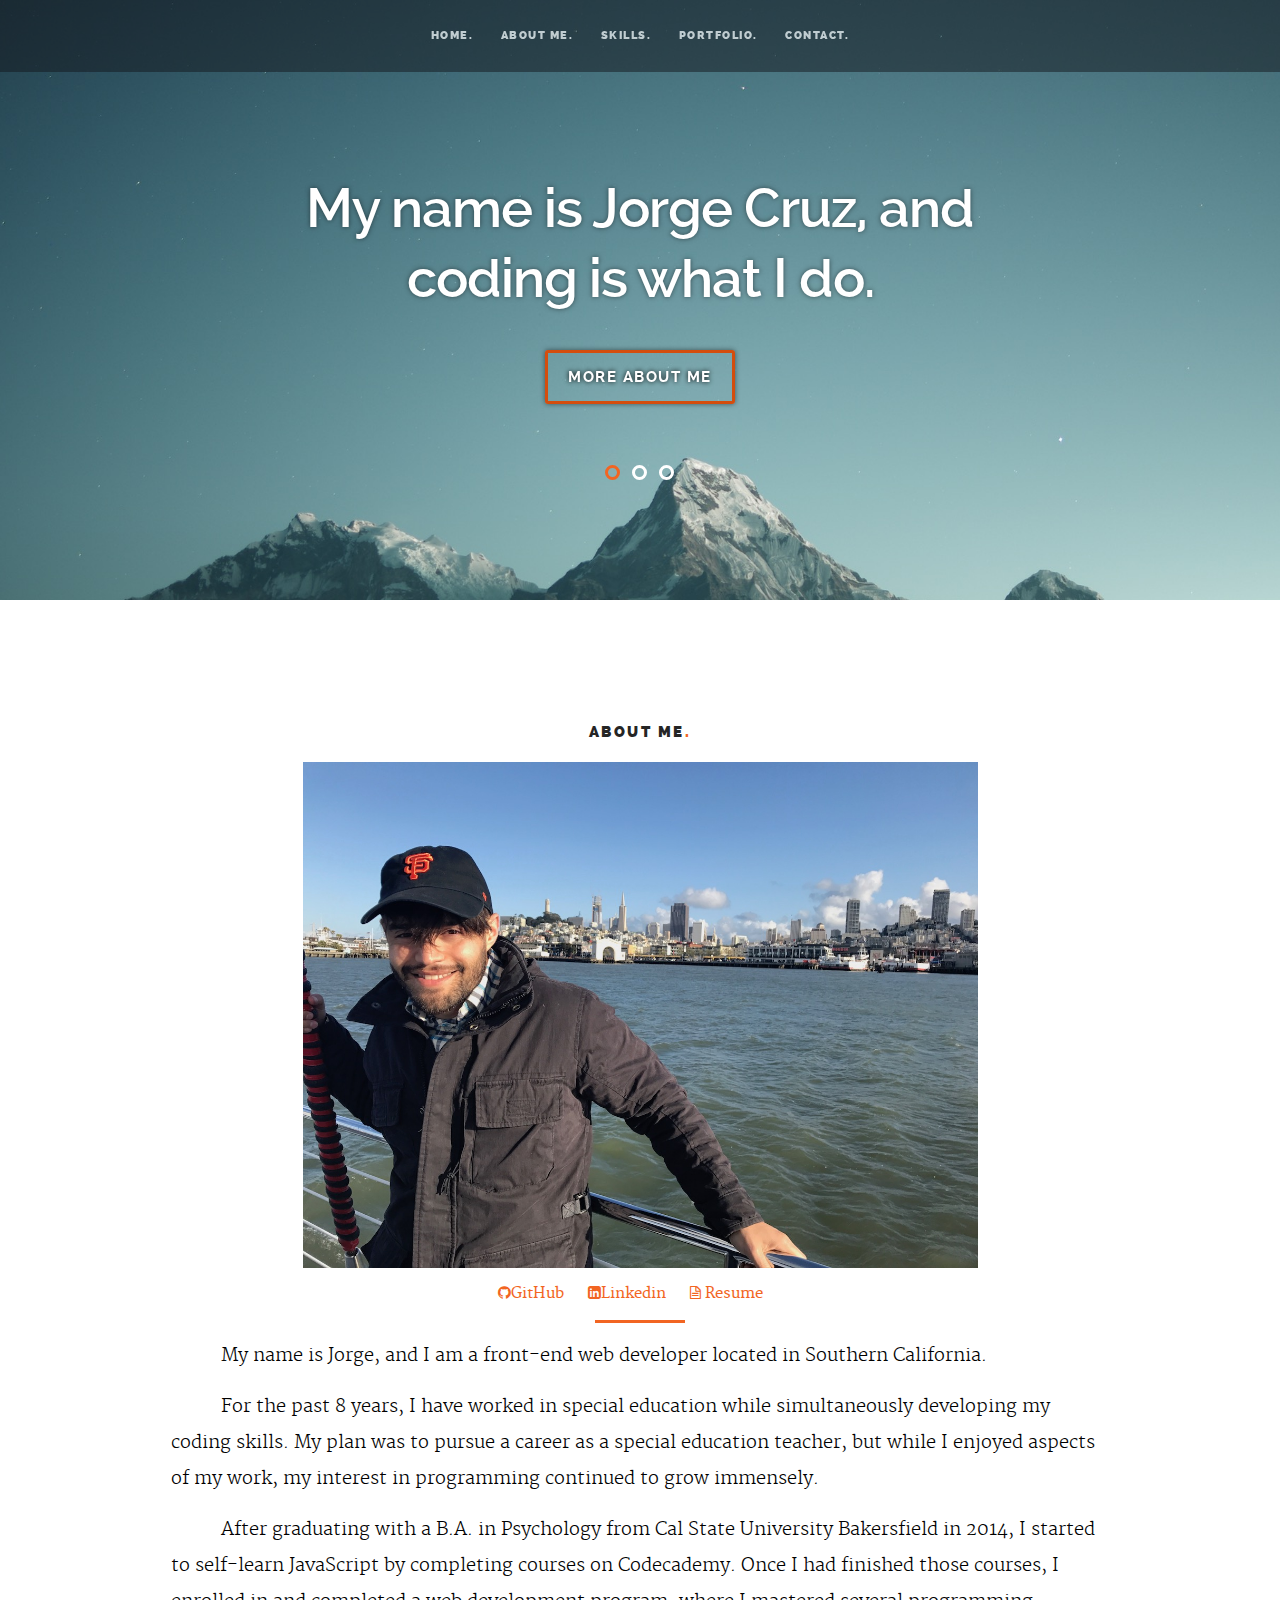
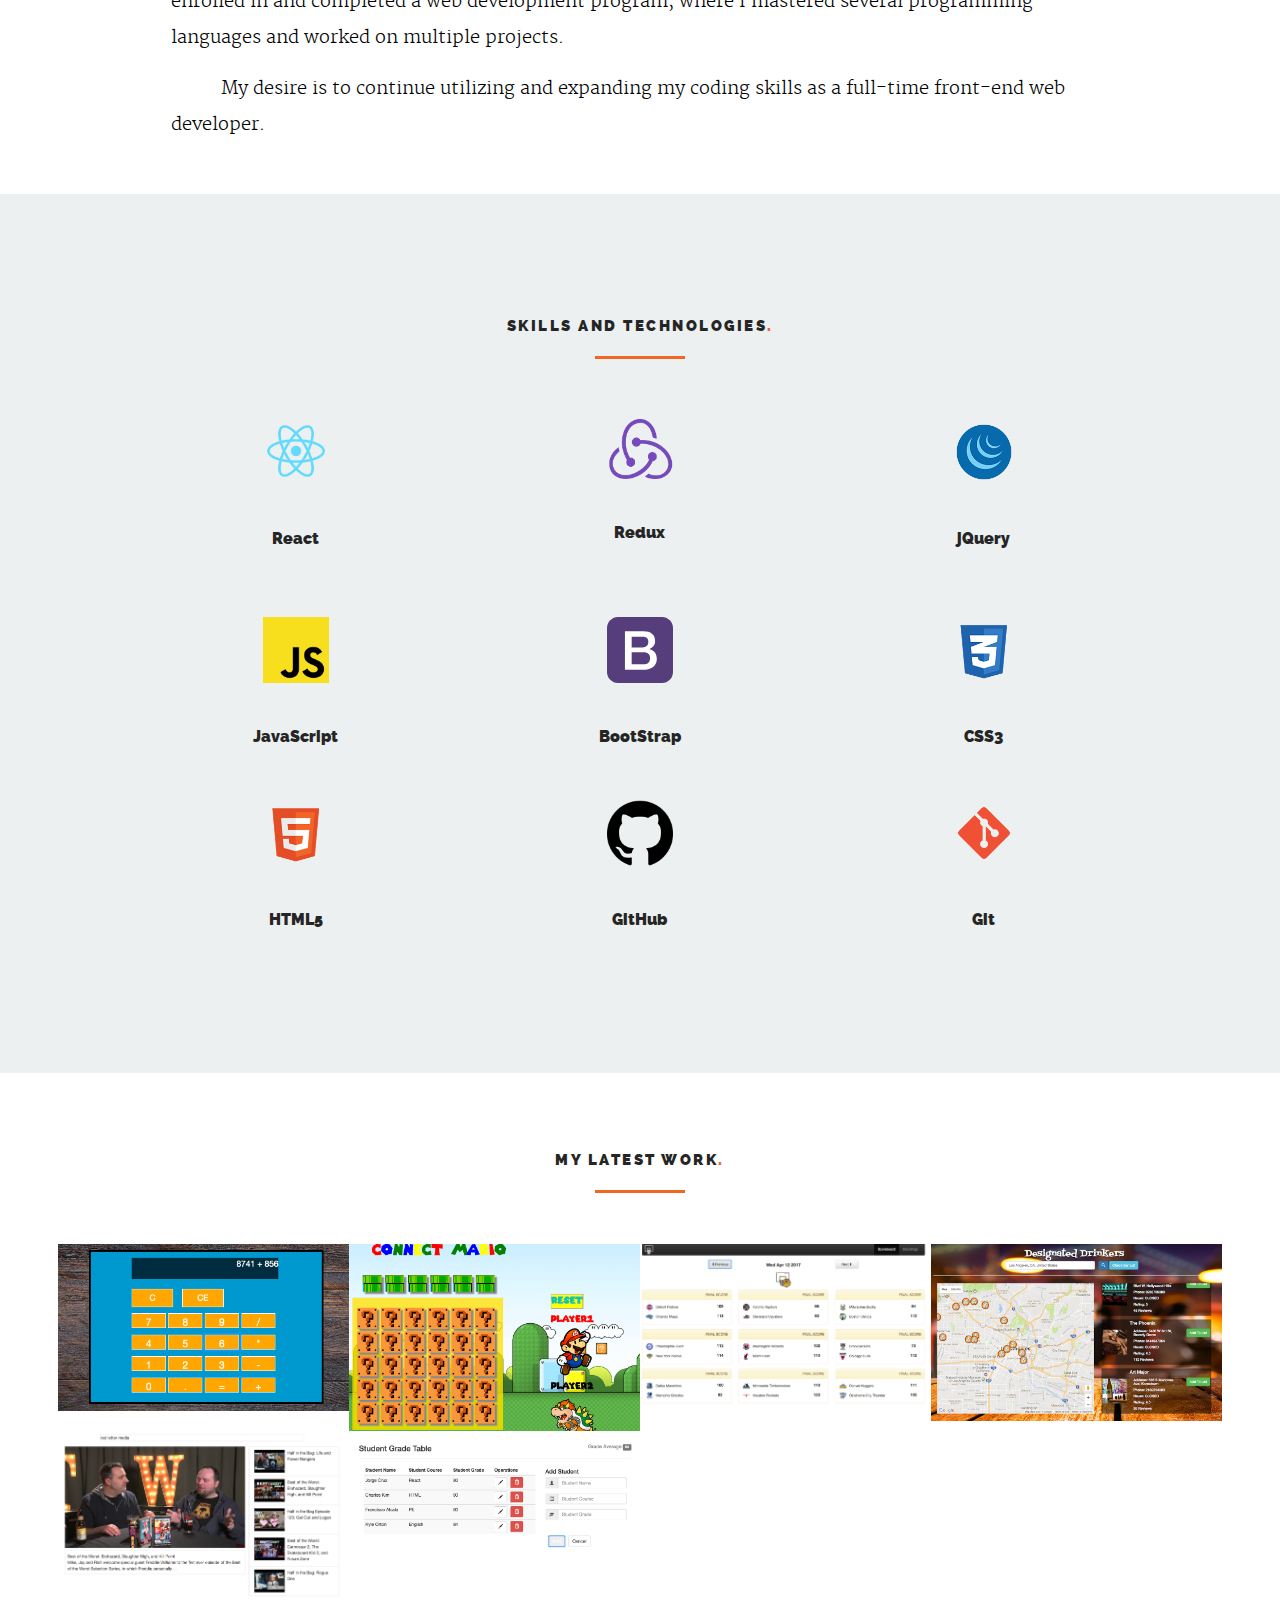
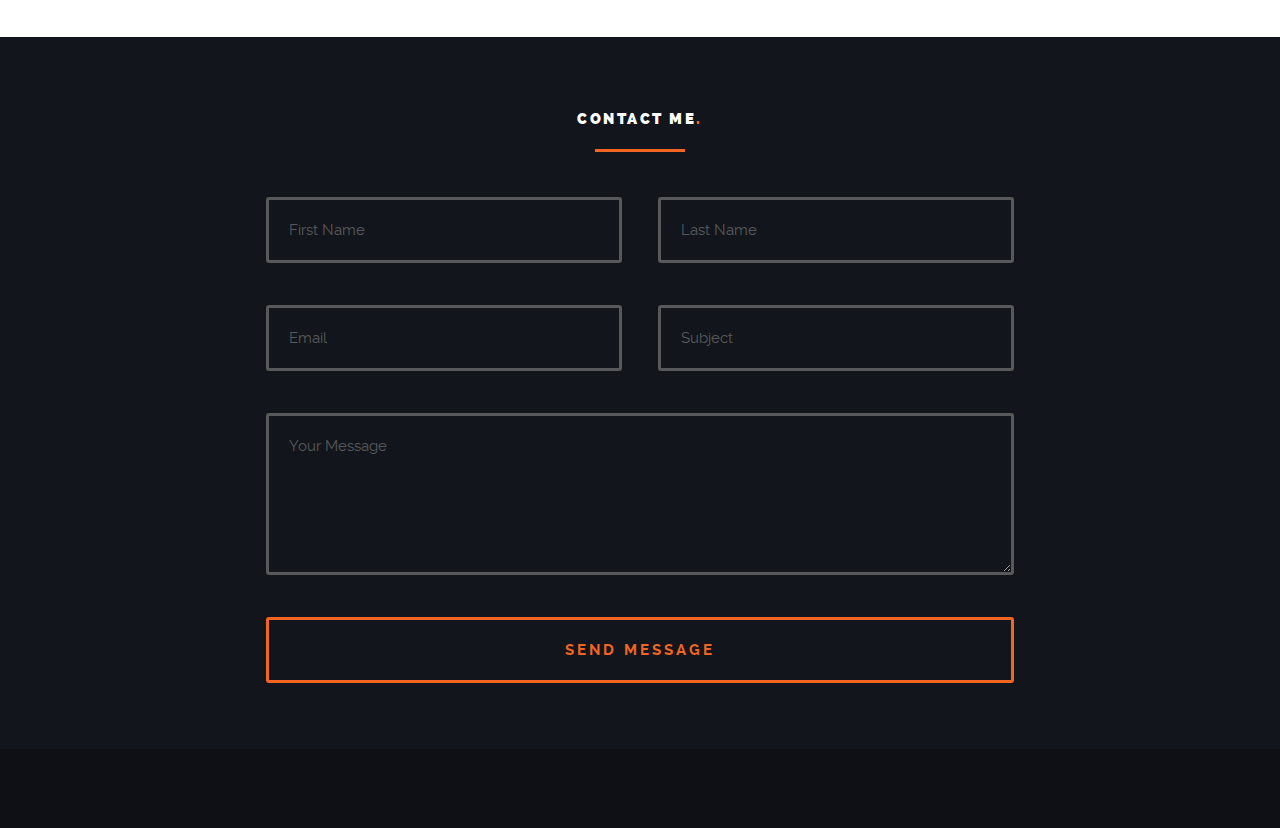
==== commit 2cae8e11: "changed font" ====
--- a/index.html
+++ b/index.html
@@ -385,7 +385,7 @@
 
             <div id="portfolio-wrapper" class="bgrid-fourth s-bgrid-third mob-bgrid-half group">
 
-          	   <div class="bgrid item" id="project1">
+          	   <div class="bgrid item">
                   <div class="item-wrap">
 
                      <a href="portfolio_calculator.html">
@@ -393,7 +393,7 @@
                         <div class="overlay"></div>                       
                         <div class="portfolio-item-meta">
           					      <h5>Calculator</h5>
-                              <p>Build a functional calculator</p>
+                              <p id="project1">Build a functional calculator</p>
           					</div>                         
                      </a>
 
--- a/css/main.css
+++ b/css/main.css
@@ -1598,7 +1598,7 @@
 	margin-bottom: 0;
 }
 #about p {
-	color: #707273;
+	color: black;
 	text-align: initial;
 	text-indent: 50px;
 }
@@ -2008,6 +2008,9 @@
 .more-projects .portfolio-wrapper {
 	text-align: left;
 }
+#project1{
+	color: white
+}
 
 /* Some of my customs
 /* ------------------------------------------------------------------- */
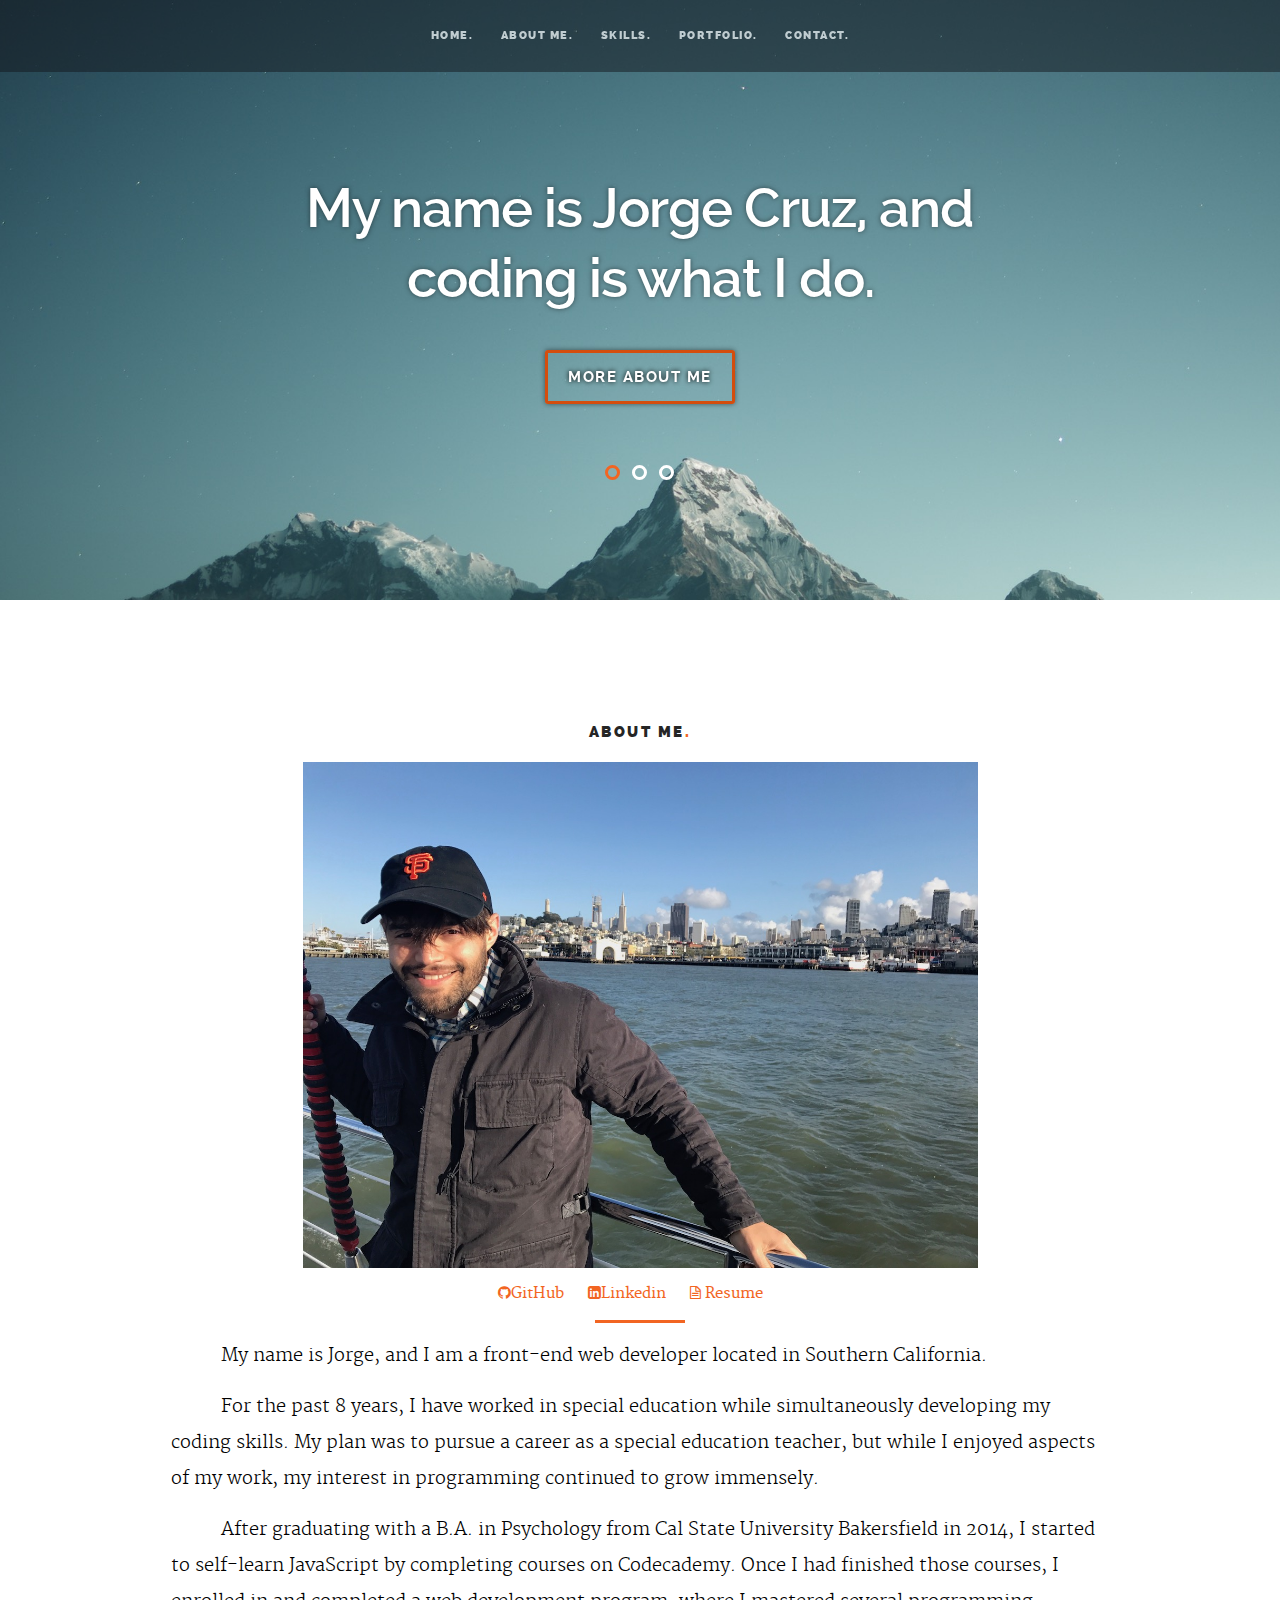
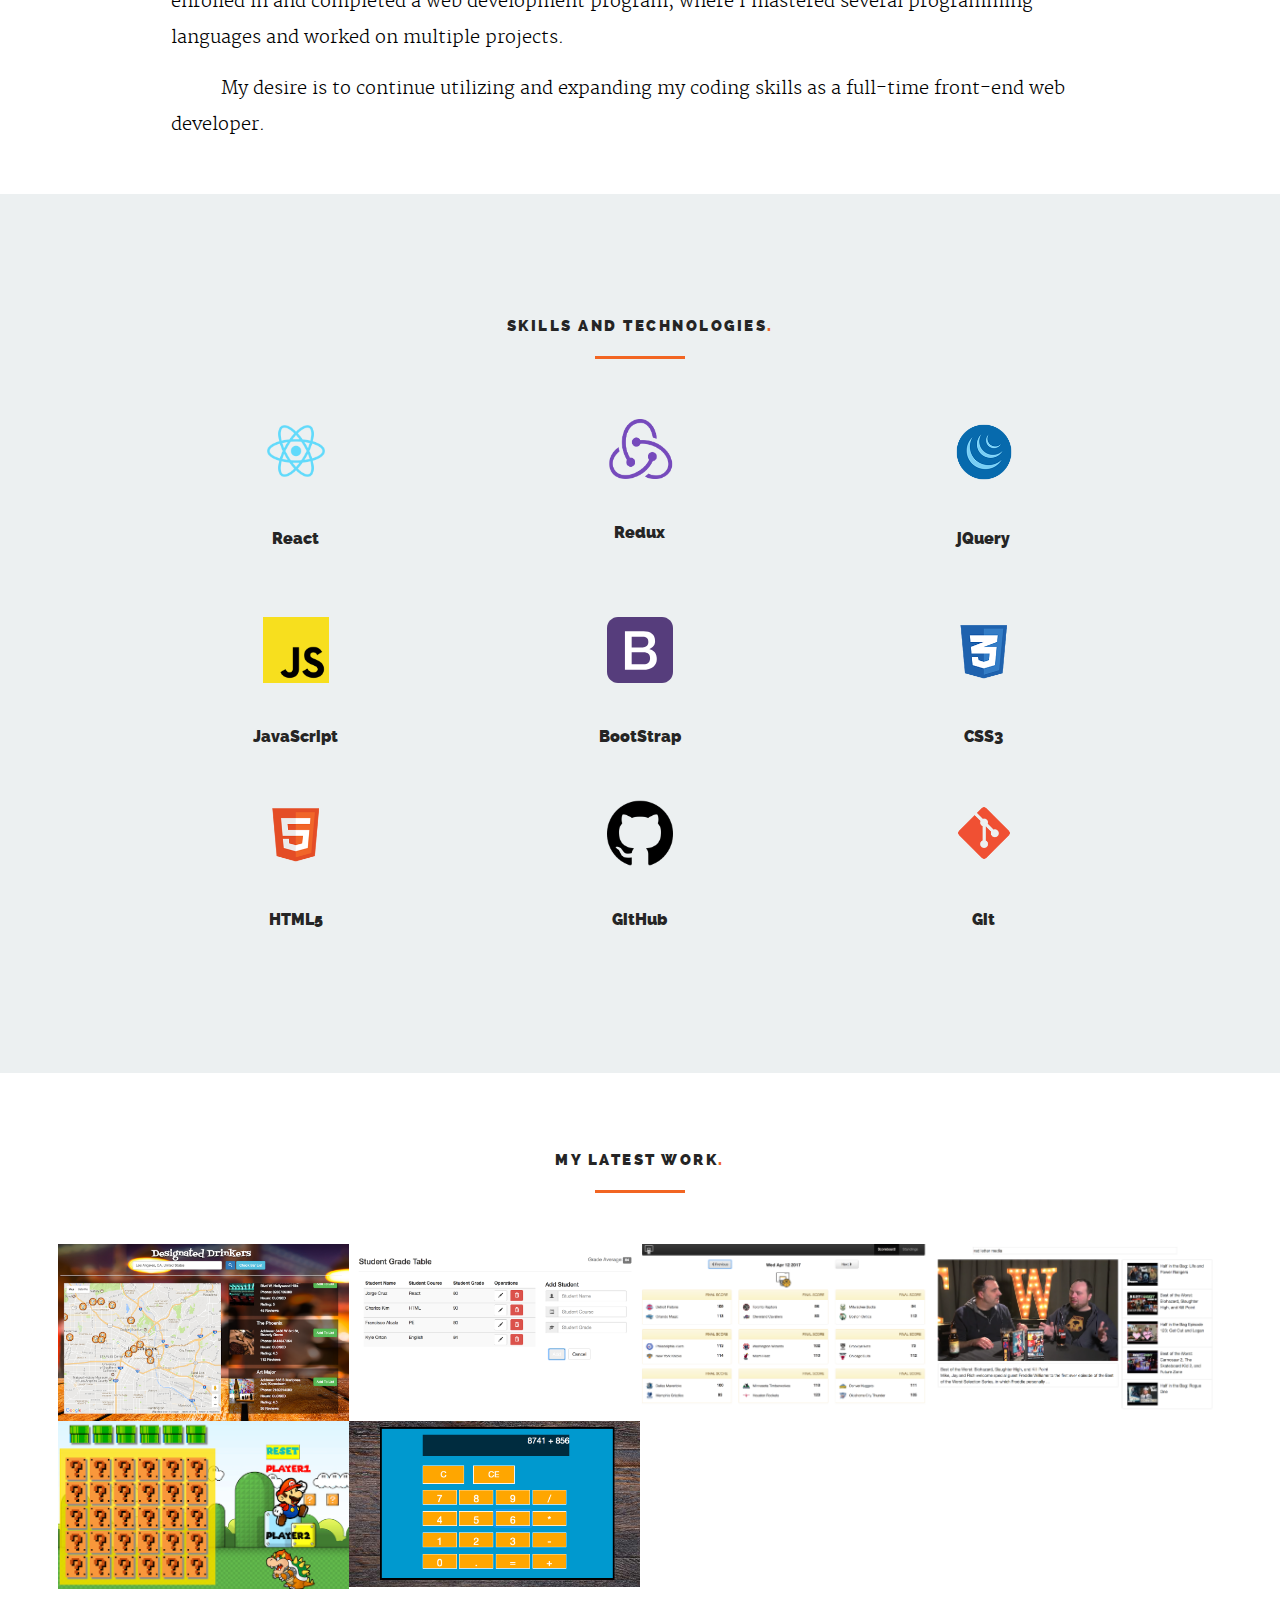
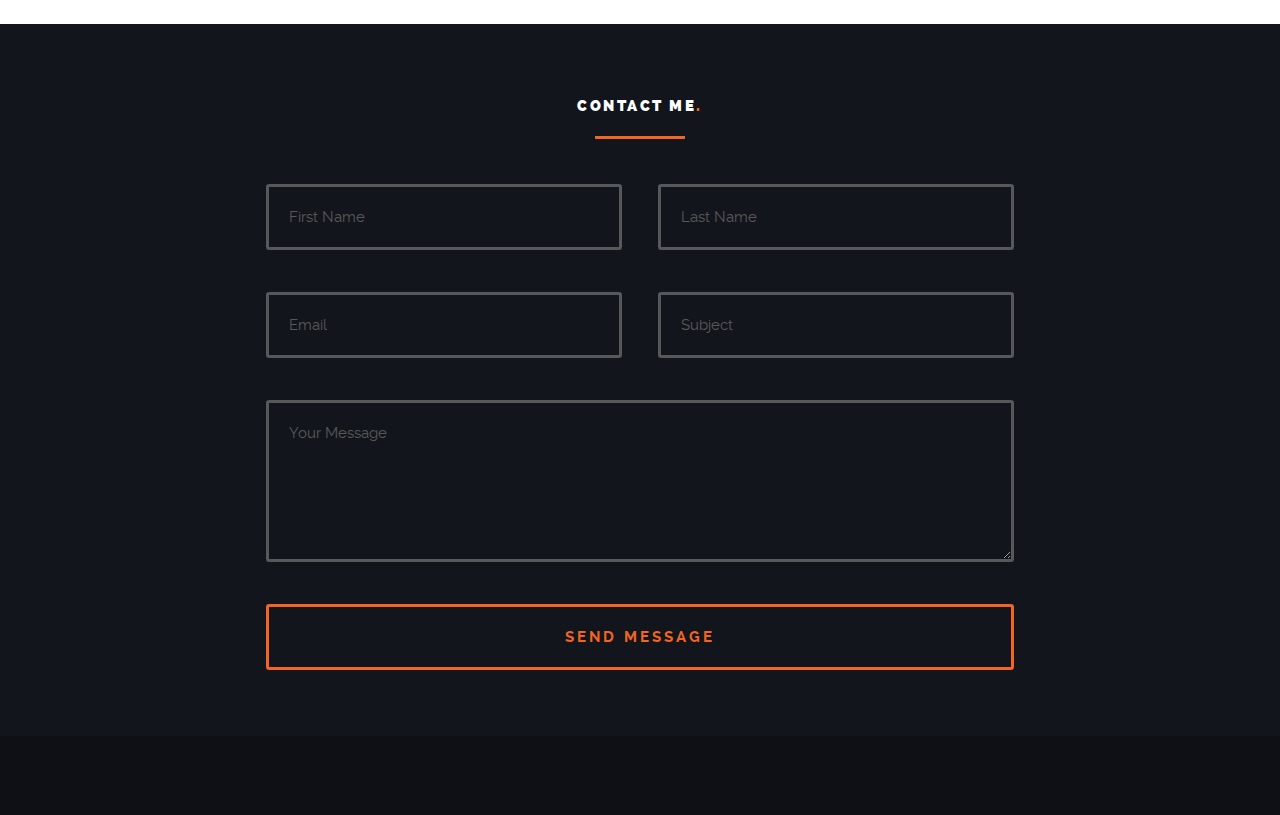
==== commit 15d47044: "changed sorting" ====
--- a/index.html
+++ b/index.html
@@ -139,7 +139,7 @@
 				 <a href="https://www.linkedin.com/in/jorge-cruz-a66221116/" target="_blank" class="links">
 					<i class="fa fa-linkedin-square fa-1x" aria-hidden="true"></i>Linkedin
 				 </a>
-				 <a href="images/project_images/resume.pdf" target="_blank" class="links">
+				 <a href="images/project_images/resumerec.pdf" target="_blank" class="links">
 					 <i class="fa fa-file-text-o fa-1x" aria-hidden="true"></i>
 					Resume
 				 </a>
@@ -147,7 +147,7 @@
 
 	         <hr />
 
-	         <p id="aboutMe"> 
+	         <p id="aboutMe" style="text-indent: 50px"> 
 				
 
 				 My name is Jorge, and I am a front-end web developer located in Southern California. <br>
@@ -384,37 +384,39 @@
       	<div class="twelve columns">
 
             <div id="portfolio-wrapper" class="bgrid-fourth s-bgrid-third mob-bgrid-half group">
-
-          	   <div class="bgrid item">
+				 <div class="bgrid item" id="project3">
                   <div class="item-wrap">
 
-                     <a href="portfolio_calculator.html">
-                        <img src="images/project_images/calculator.png" alt="Calculator">
-                        <div class="overlay"></div>                       
-                        <div class="portfolio-item-meta">
-          					      <h5>Calculator</h5>
-                              <p id="project1">Build a functional calculator</p>
-          					</div>                         
-                     </a>
-
-                  </div>
-          		</div> <!-- /item -->
-
-               <div class="bgrid item" id="project2">
-                  <div class="item-wrap">
-
-                     <a href="portfolio.html">
-                        <img src="images/project_images/connect_4.png" alt="Connect 4">
+                     <a href="portfolio_designated.html">
+                        <img src="images/project_images/designated.png" alt="Designated Drinkers">
                         <div class="overlay">
                         	<div class="portfolio-item-meta">
-          					      <h5>Super Mario Theme Connect 4</h5>
-                              <p>Created a connect 4 with Super Mario Characters</p>
+          					      <h5>Designated Drinkers</h5>
+                              <p>Created Website that allows user to plan pub crawls.</p>
+          					   </div>
+                        </div>                       
+                     </a>
+
+                  </div>
+          		</div> <!-- /item -->
+
+				  <div class="bgrid item" id="project5">
+                  <div class="item-wrap">
+
+                     <a href="sgt.html">
+                        <img src="images/project_images/sgt2.png" alt="sgt">
+                        <div class="overlay">
+                        	<div class="portfolio-item-meta">
+          					      <h5>Student Grade Table</h5>
+                              <p>Created a Student Grade Table that lets users save and delete student infomation</p>
           					   </div>
                         </div>                        
                      </a>
 
                   </div>
-          		</div> <!-- /item -->
+				  
+
+          		</div>
 
                <div class="bgrid stack item" id="project6">
                   <div class="item-wrap">
@@ -432,21 +434,6 @@
                   </div>
           		</div> <!-- /item -->
 
-               <div class="bgrid item" id="project3">
-                  <div class="item-wrap">
-
-                     <a href="portfolio_designated.html">
-                        <img src="images/project_images/designated.png" alt="Designated Drinkers">
-                        <div class="overlay">
-                        	<div class="portfolio-item-meta">
-          					      <h5>Designated Drinkers</h5>
-                              <p>Created Website that allows user to plan pub crawls.</p>
-          					   </div>
-                        </div>                       
-                     </a>
-
-                  </div>
-          		</div> <!-- /item -->
 
                <div class="bgrid item" id="project4">
                   <div class="item-wrap">
@@ -463,22 +450,37 @@
 
                   </div>
           		</div> <!--/item -->
-
-               <div class="bgrid item" id="project5">
+				
+				<div class="bgrid item" id="project2">
                   <div class="item-wrap">
 
-                     <a href="sgt.html">
-                        <img src="images/project_images/sgt2.png" alt="sgt">
+                     <a href="portfolio.html">
+                        <img src="images/project_images/connectmain.png" alt="Connect 4">
                         <div class="overlay">
                         	<div class="portfolio-item-meta">
-          					      <h5>Student Grade Table</h5>
-                              <p>Created a Student Grade Table that lets users save and delete student infomation</p>
+          					      <h5>Super Mario Theme Connect 4</h5>
+                              <p>Created a connect 4 with Super Mario Characters</p>
           					   </div>
                         </div>                        
                      </a>
 
                   </div>
-          		</div>
+          		</div> <!-- /item -->
+
+				<div class="bgrid item">
+                  <div class="item-wrap">
+
+                     <a href="portfolio_calculator.html">
+                        <img src="images/project_images/calculator.png" alt="Calculator">
+                        <div class="overlay"></div>                       
+                        <div class="portfolio-item-meta">
+          					      <h5>Calculator</h5>
+                              <p id="project1">Build a functional calculator</p>
+          					</div>                         
+                     </a>
+
+                  </div>
+          		</div> <!-- /item -->
 
                <!--<div class="bgrid item">
                   <div class="item-wrap">
--- a/css/main.css
+++ b/css/main.css
@@ -114,7 +114,7 @@
 }
 p.lead {
 	font: 17px/33px "merriweather-light", serif;
-	color: #707273;
+	color: black;
 }
 em {
 	font: 15px/30px "merriweather-italic", serif;
@@ -1516,7 +1516,7 @@
 }
 .item .item-wrap .portfolio-item-meta p {
 	font: 14px/18px "raleway-semibold", sans-serif;
-	color: #fbcab3;
+	color: black;
 	margin: 0;
 }
 
@@ -1600,7 +1600,6 @@
 #about p {
 	color: black;
 	text-align: initial;
-	text-indent: 50px;
 }
 #about .left {
 	padding-right: 30px;
@@ -1612,6 +1611,9 @@
 	width: 75vh;
 	
 };
+#aboutMe{
+	text-indent: 50px;
+}
 /* Team Section
 /* -------------------------------------------------------------------- */
 #about #team {
